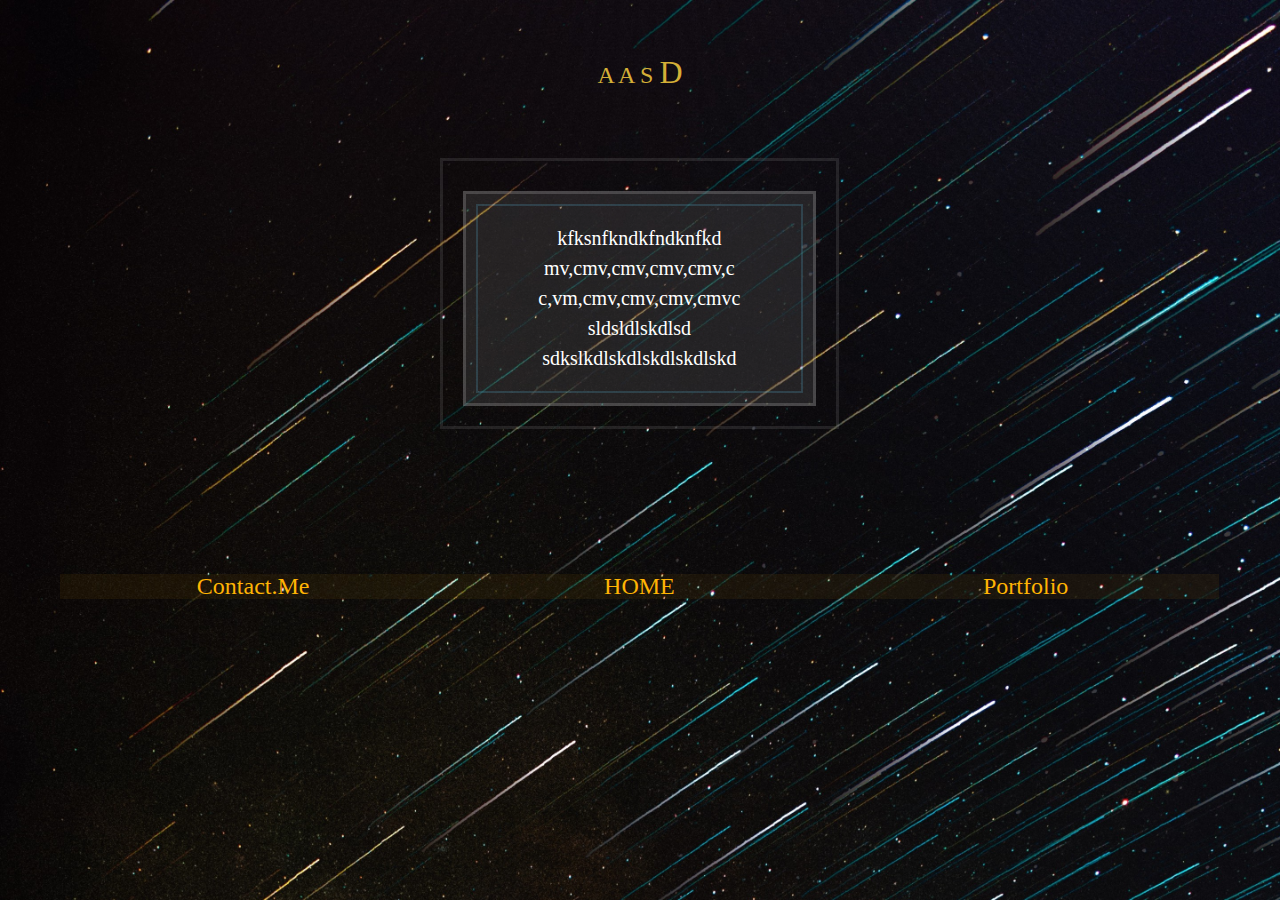
==== pages/aboutme.html @ b0d165e7 "making new pages and gave them style" ====
<!DOCTYPE html>
<html lang="en">

<head>
    <meta charset="UTF-8">
    <meta http-equiv="X-UA-Compatible" content="IE=edge">
    <meta name="viewport" content="width=device-width, initial-scale=1.0">
    <link rel="stylesheet" type="text/css" href="../asest/reset.css" />
    <link rel="stylesheet" type="text/css" href="../asest/aboutme.css" />
    <title>Amir Ashkan's Portfolio</title>
</head>

<body>
    <!-- here is all about navbar -->
    <header>
        <div class="div-navbar-tag">
            A A S
            <span class="span-1">D</span>
        </div>
    </header>
    <!-- here is all about main page -->
    <div class="ash1"></div>
    <div class="ash2"></div>
    <div class="contactme-box">
        <section class="sec-contact">
            <div class="f-1">
                <P>kfksnfkndkfndknfkd</P>
                <span> 
                    <p>mv,cmv,cmv,cmv,cmv,c</p>
                </span>
                <P>c,vm,cmv,cmv,cmv,cmvc</P>
                <span>
                     <p>sldsldlskdlsd</p>
                </span>
                <span>
                     <p>sdkslkdlskdlskdlskdlskd</p> 
                </span>
            </div>
        </section>

    </div>
    <div class="ash3"></div>
    <!-- here is all about footer -->
    <div class="ash1"></div>
    <div class="ash1"></div>
    <br>

    <footer>
        <div class="footer-holder">

            <ul class="ul-footer">
                <li class="li-1-footer"> <a class="page-1" href="contactme.html">Contact.Me</a></li>
                <li class="li-2-footer"> <a class="page-2" href="../index.html">HOME</a></li>
                <li class="li-3-footer"> <a class="page-3" href="portfolio.html">Portfolio</a></li>
            </ul>

        </div>
    </footer>
</body>

</html>
---- asest/aboutme.css ----
* {
    box-sizing: border-box;
}

body {
    font-size: medium;
    font-family: Cambria, Cochin, Georgia, Times, 'Times New Roman', serif;
    line-height: 25px;
    margin: 20px;
    padding: 20px;
    /* background-color: rgb(17, 15, 12); */
    background-image: url("../images/stars.jpg");
    background-repeat: no-repeat;
    background-size: cover;
    position: relative;
}


/* all about navbar */

header {
    margin-bottom: 20px;
    padding: 20px;
    text-align: center;
}


/* page name */

.div-navbar-tag {
    font-size: x-large;
    color: #D4AF37;
}

.span-1 {
    font-size: xx-large;
    color: #D4AF37;
}


/* a place holder */

.ash1 {
    /* background-color: white;
    color: tomato;
    font-size: xx-large; */
    clear: both;
    margin: 20px;
    margin-bottom: 50px;
}


/* all about center of the page */


/* the two box place holder */

.ash2 {
    line-height: 70px;
    text-align: center;
    float: left;
    width: 33.3%;
    padding-top: 200px;
    /* color: #FFB404;
    font-size: 40px;
    border: 12px white solid; */
}

.ash3 {
    line-height: 70px;
    text-align: center;
    font-size: 40px;
    float: left;
    width: 33.3%;
    padding-top: 200px;
    /* color: #FFB404;
    font-size: 40px;
    border: 12px white solid; */
}


/* main box on the page */

.contactme-box {
    line-height: 70px;
    text-align: center;
    font-size: 40px;
    color: #ffffff;
    float: left;
    width: 33.3%;
    padding-top: 10px;
    overflow: auto;
    border: 3px rgba(192, 192, 192, 0.137) solid;
}


/* box inside the main box */

.sec-contact {
    max-width: 100%;
    height: auto;
    line-height: 70px;
    text-align: center;
    font-size: 15px;
    border: 3px rgba(235, 235, 235, 0.185) solid;
    height: auto;
    margin: 20px;
    background-color: rgba(105, 105, 105, 0.253);
    position: relative;
    overflow: auto;
}


/* childest box of the main to hold a tag and prograph */

.f-1 {
    max-width: 100%;
    height: auto;
    line-height: 30px;
    text-align: center;
    font-size: 20px;
    border: 2px rgba(96, 204, 246, 0.185) solid;
    height: 4%;
    margin: 10px;
    padding: 5%;
    position: sticky;
    overflow: hidden;
}


/* all about footer */

.footer-holder {
    padding: 20px;
    clear: both;
    margin-top: 40px;
    text-align: center;
    font-size: x-large;
}


/* getting style to the list in footer */

.li-1-footer {
    float: left;
    width: 33.3%;
    background-color: #ffb40410;
}

.li-2-footer {
    float: left;
    width: 33.3%;
    background-color: #ffb40410;
}

.li-3-footer {
    float: left;
    width: 33.3%;
    background-color: #ffb40410;
}


/* getting style to the a ta in list in footer */

.page-1 {
    color: #FFB404;
}

.page-2 {
    color: #FFB404;
}

.page-3 {
    color: #FFB404;
}

#a-tag-email {
    color: turquoise;
}

a,
a:hover,
a:focus,
a:active {
    text-decoration: none;
    color: white;
}

.alinka {
    color: #ffb3009a;
}
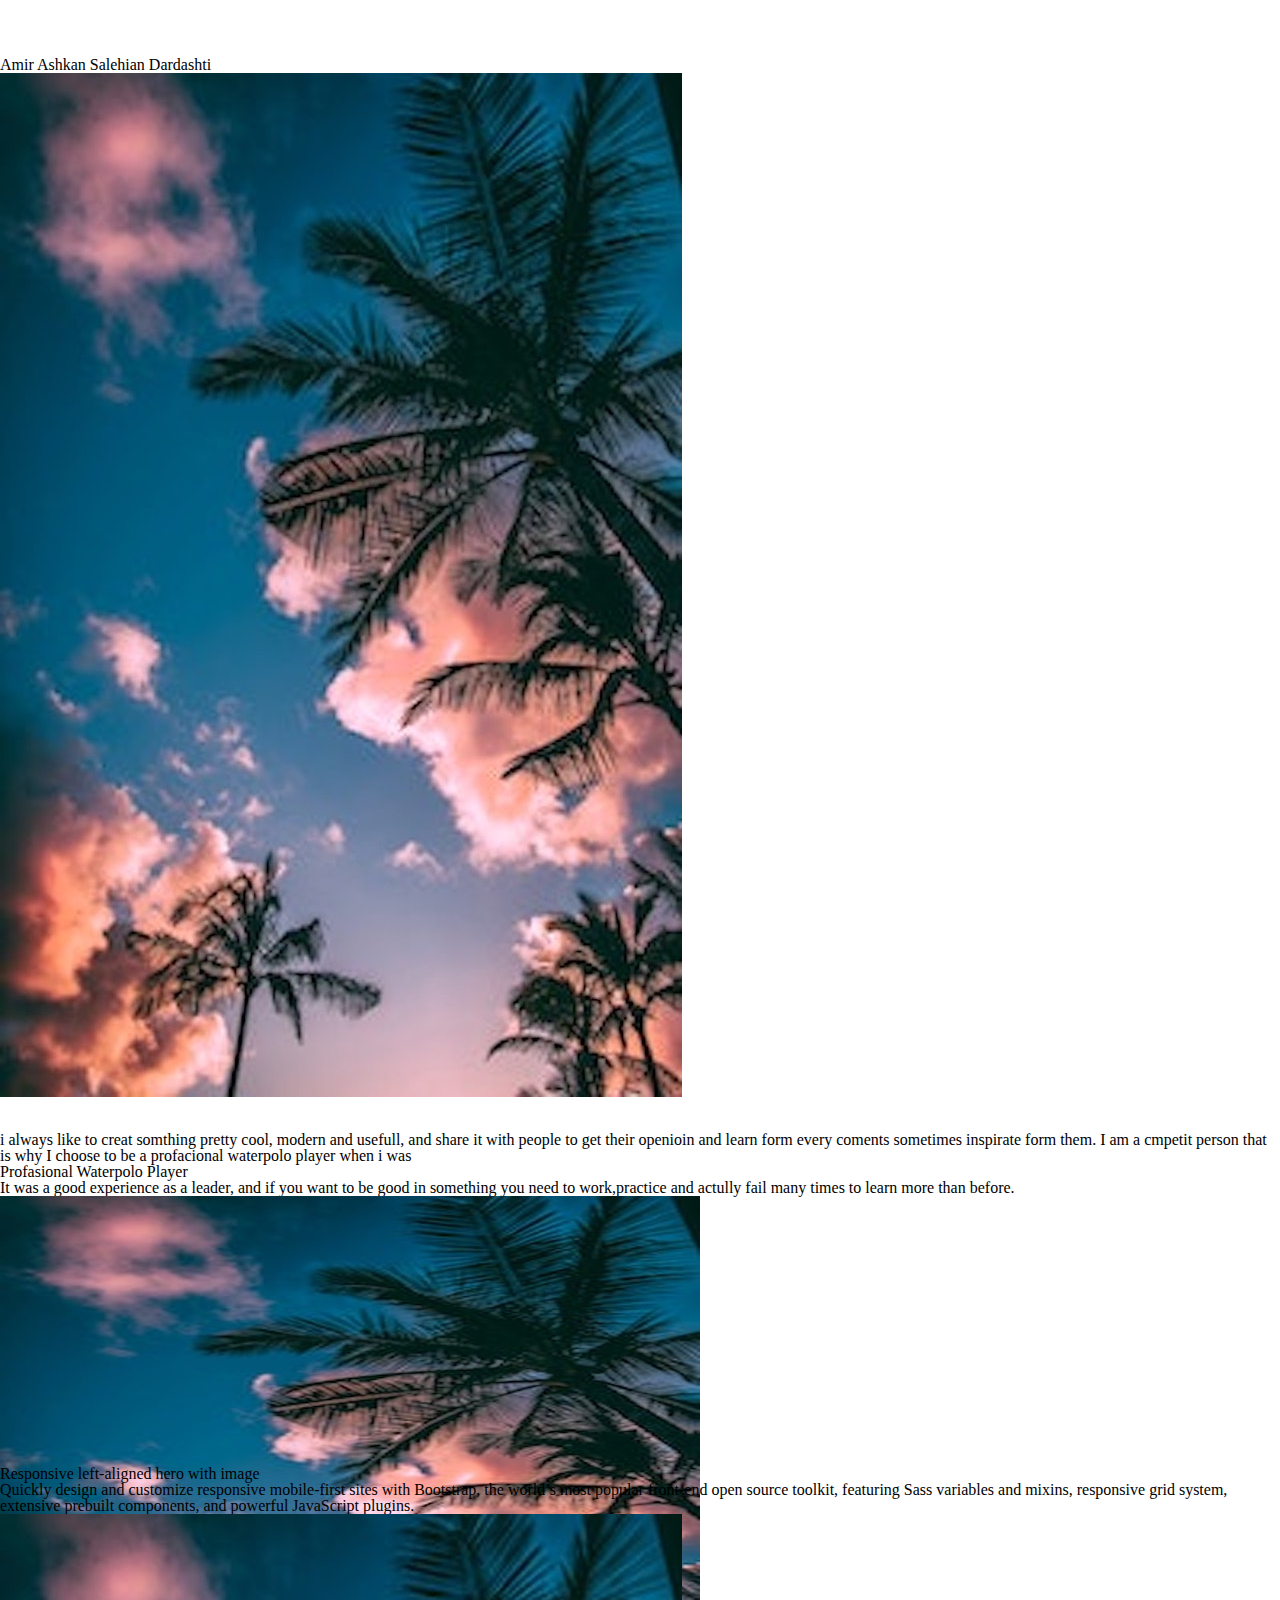
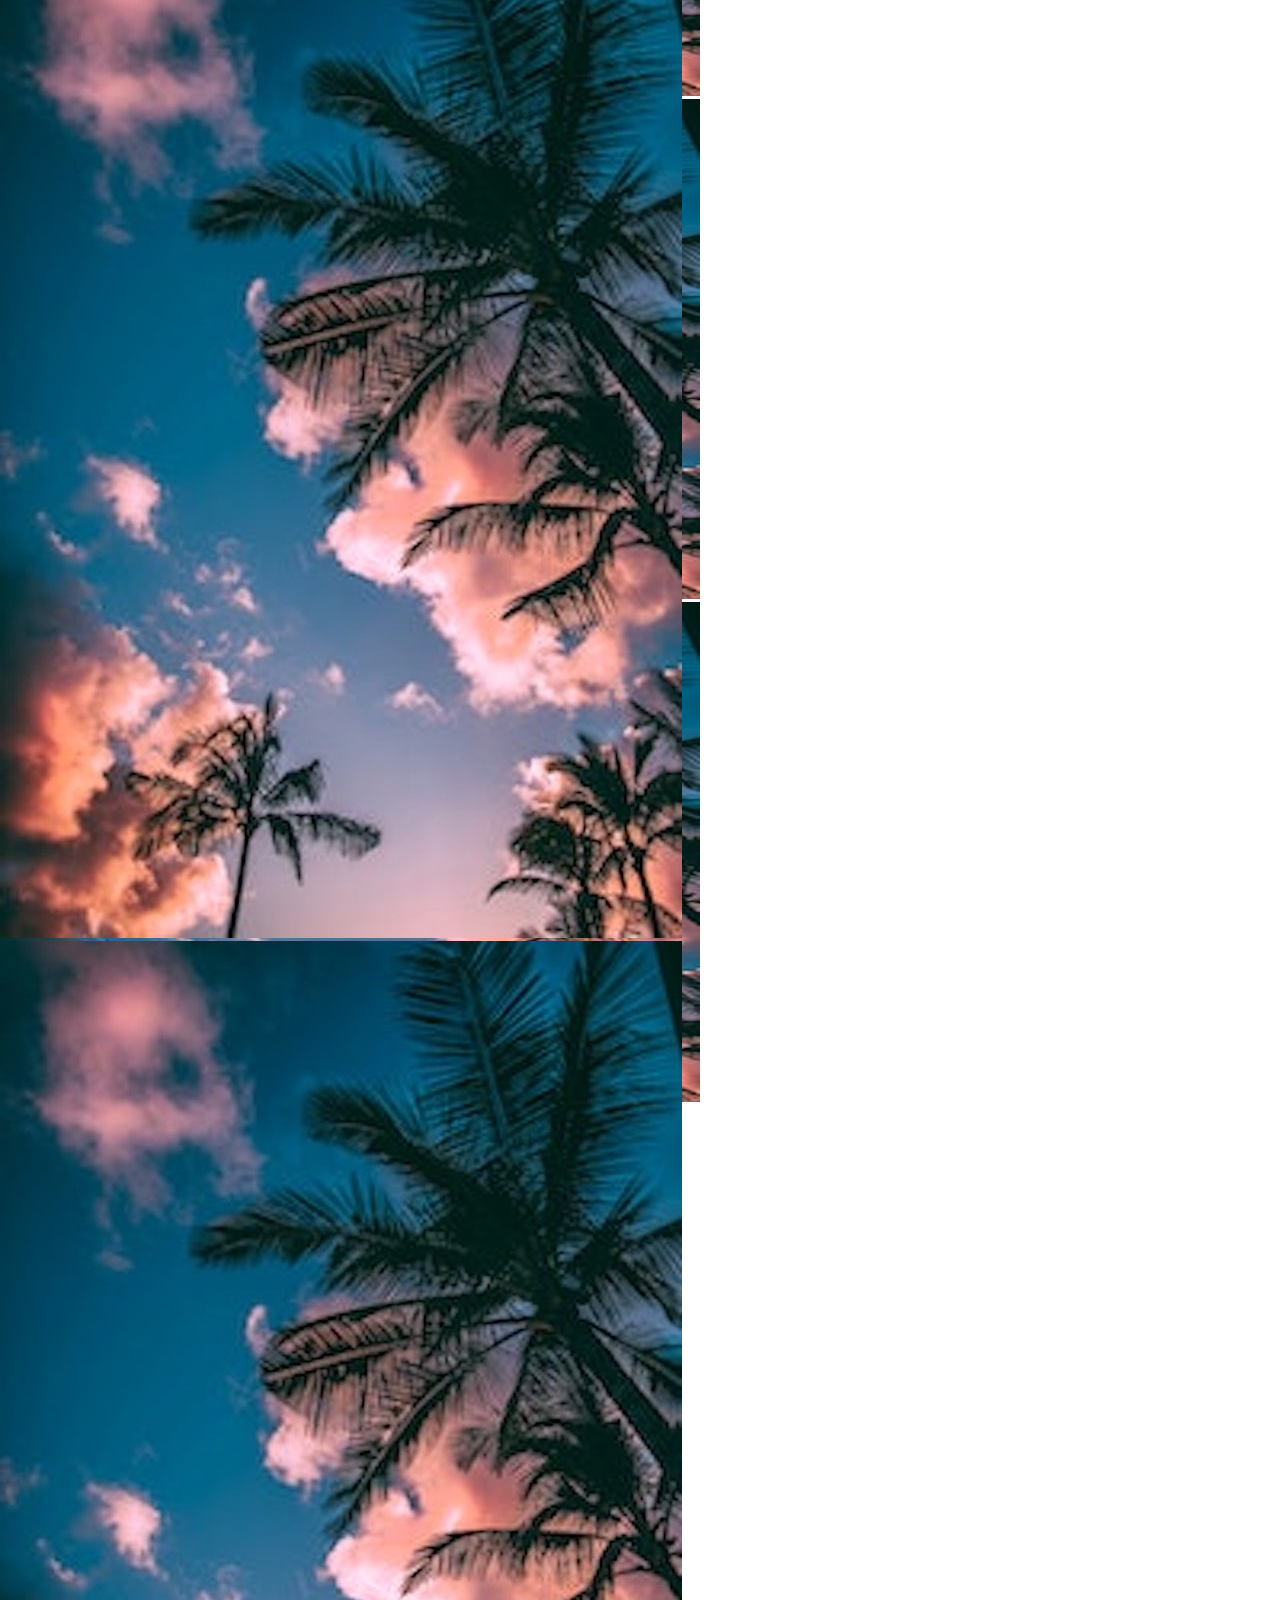
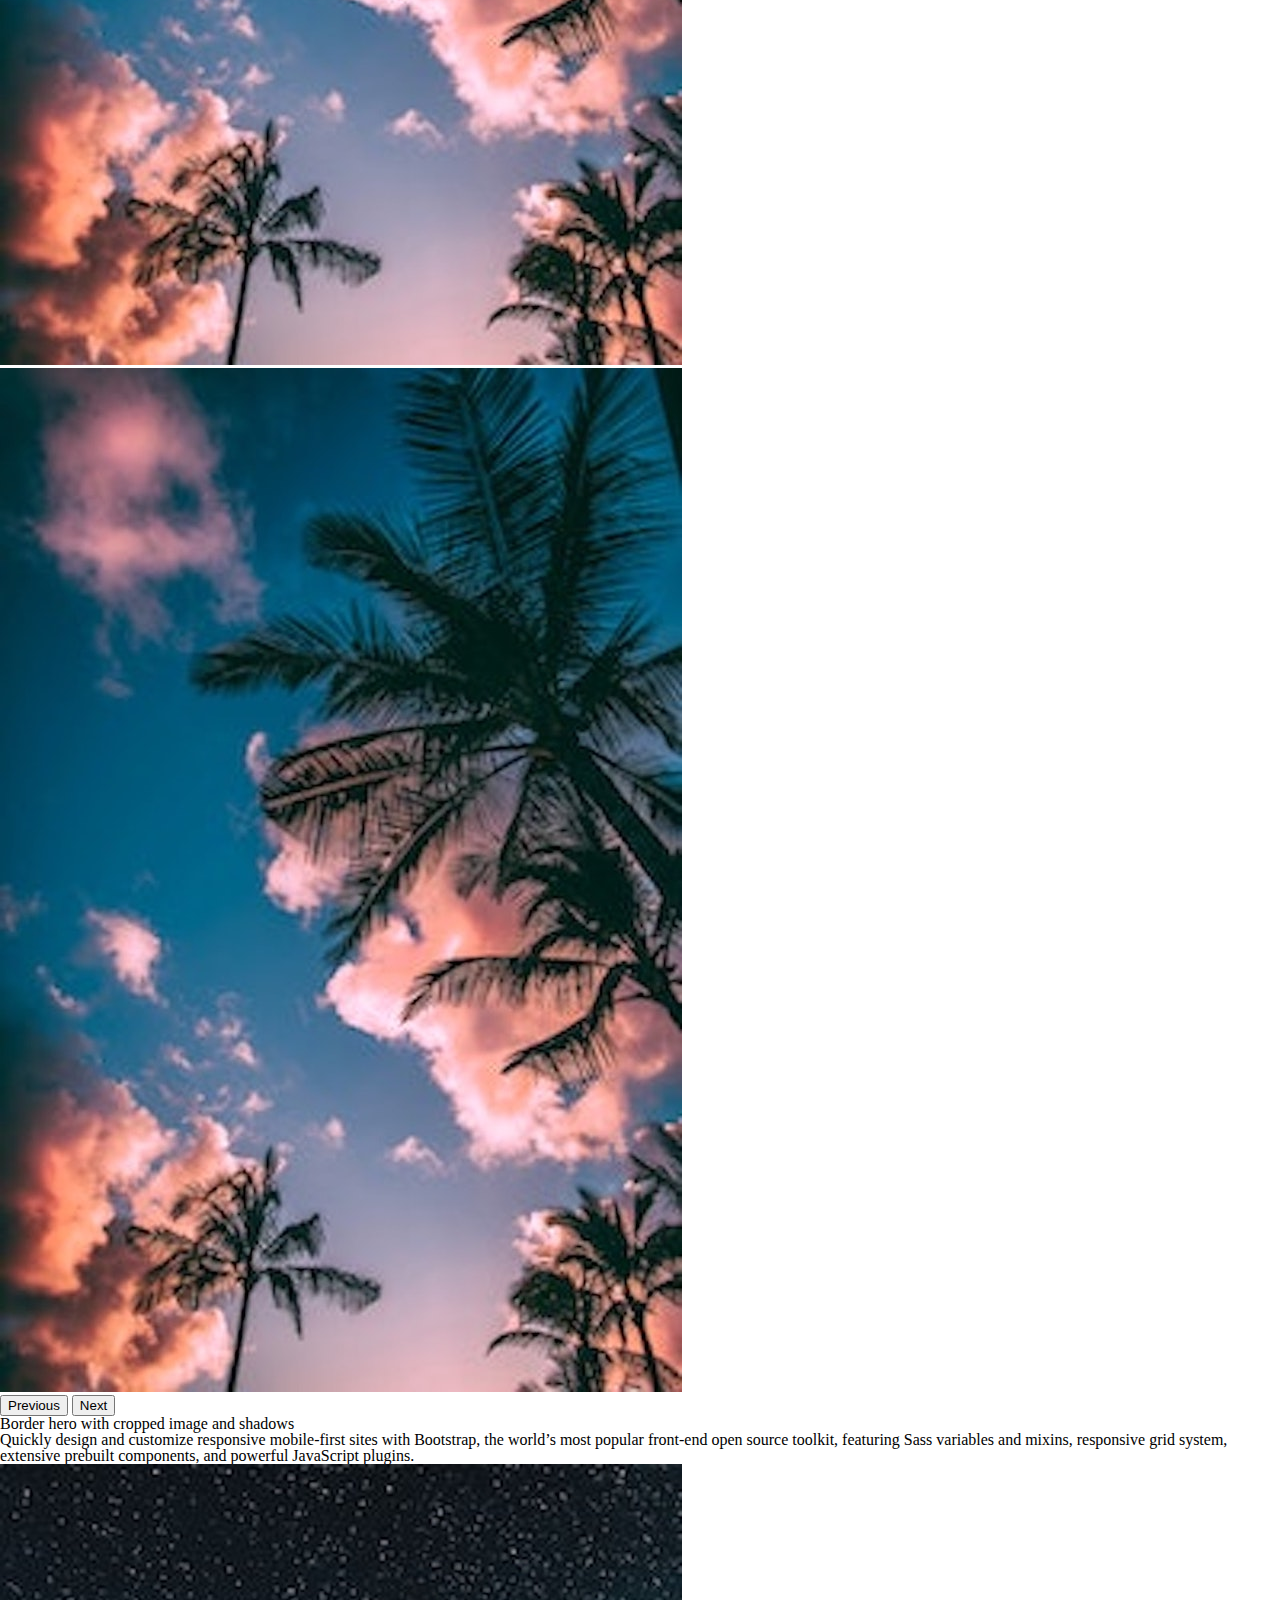
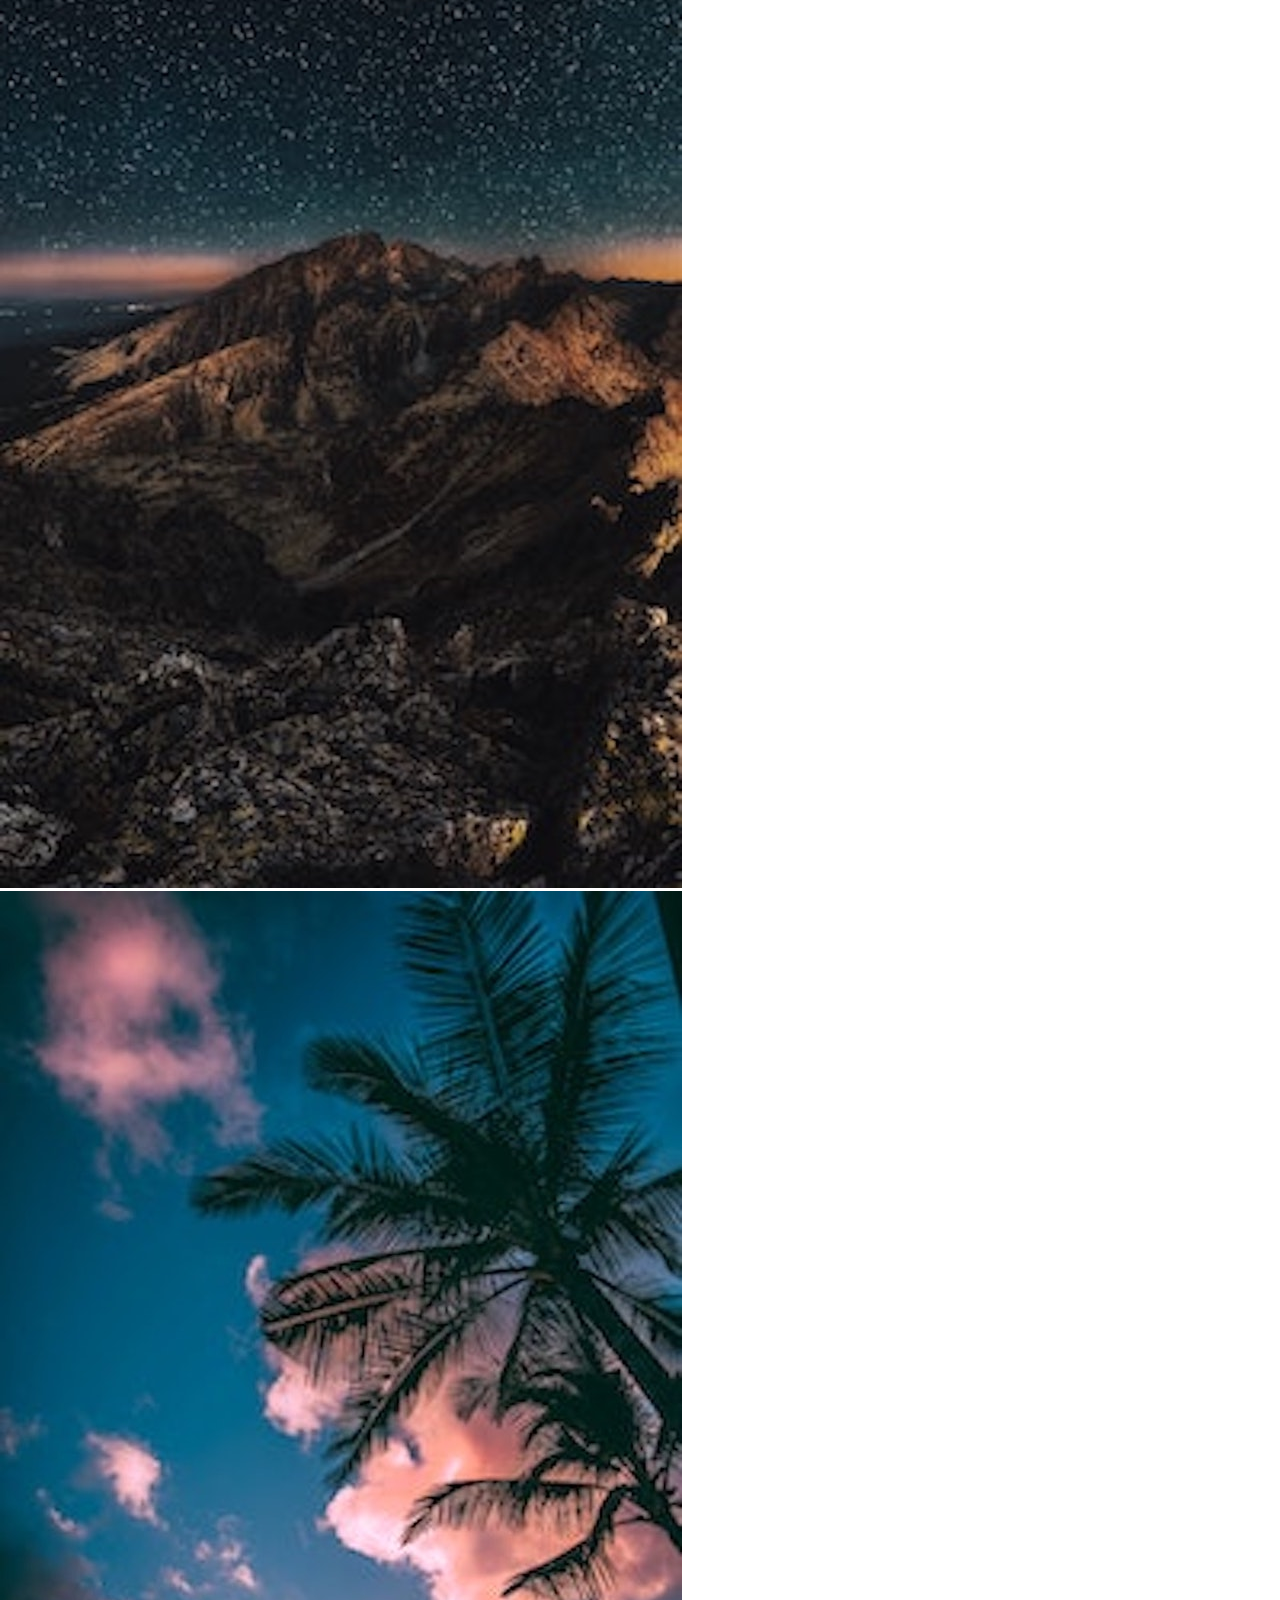
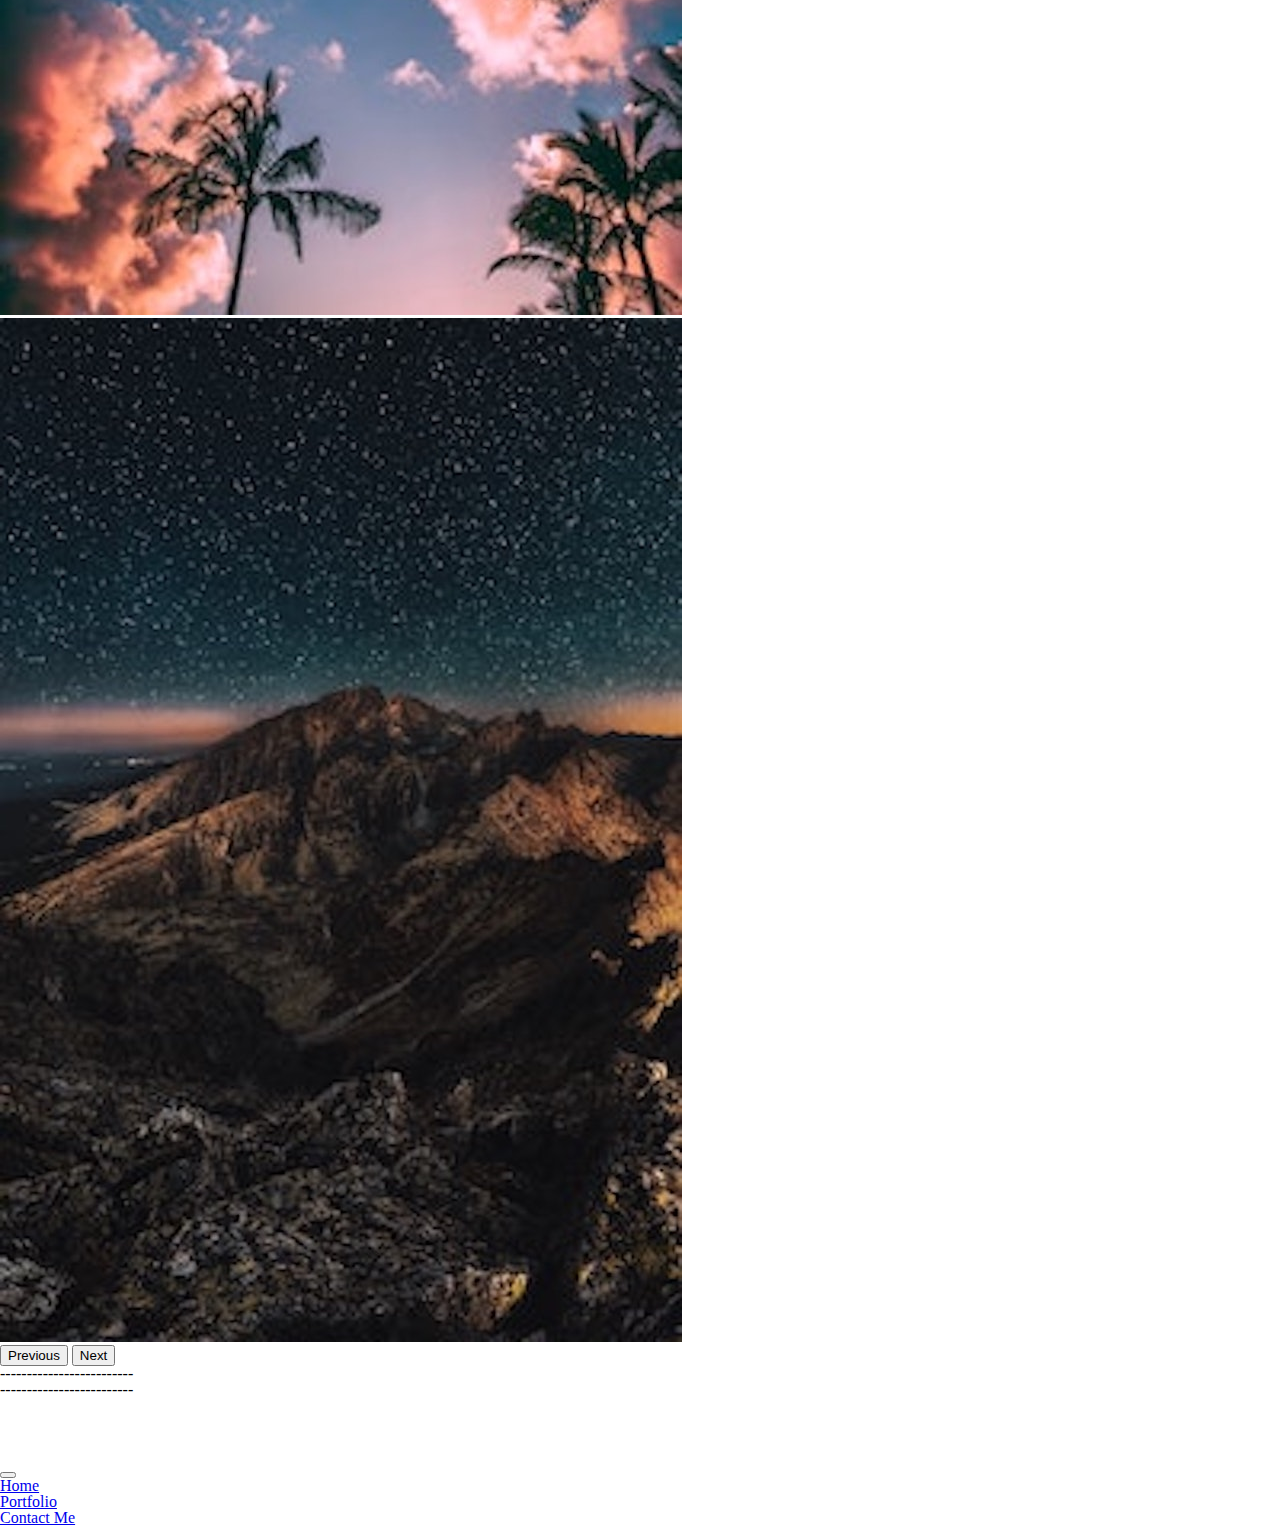
==== commit 061d57ca: "change and fix the style with bootstrap" ====
--- a/pages/aboutme.html
+++ b/pages/aboutme.html
@@ -5,57 +5,194 @@
     <meta charset="UTF-8">
     <meta http-equiv="X-UA-Compatible" content="IE=edge">
     <meta name="viewport" content="width=device-width, initial-scale=1.0">
+    <title>Amir Ashkan's Portfolio</title>
+    <!-- css style -->
+
+
+    <!-- bootstrap -->
     <link rel="stylesheet" type="text/css" href="../asest/reset.css" />
-    <link rel="stylesheet" type="text/css" href="../asest/aboutme.css" />
-    <title>Amir Ashkan's Portfolio</title>
+    <link href="https://cdn.jsdelivr.net/npm/bootstrap@5.1.3/dist/css/bootstrap.min.css" rel="stylesheet" integrity="sha384-1BmE4kWBq78iYhFldvKuhfTAU6auU8tT94WrHftjDbrCEXSU1oBoqyl2QvZ6jIW3" crossorigin="anonymous">
+    <link rel="stylesheet" href="../asest/portfolio.css" />
 </head>
 
 <body>
-    <!-- here is all about navbar -->
-    <header>
-        <div class="div-navbar-tag">
-            A A S
-            <span class="span-1">D</span>
-        </div>
-    </header>
-    <!-- here is all about main page -->
-    <div class="ash1"></div>
-    <div class="ash2"></div>
-    <div class="contactme-box">
-        <section class="sec-contact">
-            <div class="f-1">
-                <P>kfksnfkndkfndknfkd</P>
-                <span> 
-                    <p>mv,cmv,cmv,cmv,cmv,c</p>
-                </span>
-                <P>c,vm,cmv,cmv,cmv,cmvc</P>
-                <span>
-                     <p>sldsldlskdlsd</p>
-                </span>
-                <span>
-                     <p>sdkslkdlskdlskdlskdlskd</p> 
-                </span>
-            </div>
-        </section>
-
-    </div>
-    <div class="ash3"></div>
-    <!-- here is all about footer -->
-    <div class="ash1"></div>
-    <div class="ash1"></div>
-    <br>
-
-    <footer>
-        <div class="footer-holder">
-
-            <ul class="ul-footer">
-                <li class="li-1-footer"> <a class="page-1" href="contactme.html">Contact.Me</a></li>
-                <li class="li-2-footer"> <a class="page-2" href="../index.html">HOME</a></li>
-                <li class="li-3-footer"> <a class="page-3" href="portfolio.html">Portfolio</a></li>
-            </ul>
+    <nav class="navbar navbar-light bg-light1">
+        <div class="container-fluid1">
+            <p class="aasd">AAS<span class="aasd1"> D</span></p>
 
         </div>
-    </footer>
+
+    </nav>
+    <main>
+        <div class="px-4 py-5 my-5 text-center color-1">
+            <h1 class="display-5 fw-bold size-ing">Amir Ashkan Salehian Dardashti</h1>
+            <div class="col-lg-6 mx-auto">
+                <img src="../image/pexels-roberto-nickson-2486168.jpg" class="img-thumbnail" alt="...">
+                <p class="lead mb-4"><br>
+                    <br> i always like to creat somthing pretty cool, modern and usefull, and share it with people to get their openioin and learn form every coments sometimes inspirate form them. I am a cmpetit person that is why I choose to be a profacional
+                    waterpolo player when i was
+                </p>
+
+            </div>
+        </div>
+
+        <div class="b-example-divider "></div>
+
+        <div class="px-4 pt-5 my-5 text-center border-bottom color-1">
+            <h1 class="display-4 fw-bold">Profasional Waterpolo Player</h1>
+            <div class="col-lg-6 mx-auto">
+                <p class="lead mb-4">It was a good experience as a leader, and if you want to be good in something you need to work,practice and actully fail many times to learn more than before. </p>
+            </div>
+            <div class="overflow-hidden " style="max-height: 30vh;">
+                <div class="container ">
+                    <div id="carouselExampleControls" class="carousel slide" data-bs-ride="carousel">
+                        <div class="carousel-inner">
+                            <div class="carousel-item active">
+                                <div class="container px-5">
+                                    <img src="../image/pexels-roberto-nickson-2486168.jpg" class="img-fluid border rounded-3 shadow-lg mb-4" alt="Example image" width="700" height="500" loading="lazy">
+                                </div>
+                            </div>
+                            <div class="carousel-item">
+                                <div class="container px-5">
+                                    <img src="../image/pexels-roberto-nickson-2486168.jpg" class="img-fluid border rounded-3 shadow-lg mb-4" alt="Example image" width="700" height="500" loading="lazy">
+                                </div>
+                            </div>
+                            <div class="carousel-item">
+                                <div class="container px-5">
+                                    <img src="../image/pexels-roberto-nickson-2486168.jpg" class="img-fluid border rounded-3 shadow-lg mb-4" alt="Example image" width="700" height="500" loading="lazy">
+                                </div>
+                            </div>
+                        </div>
+                        <button class="carousel-control-prev" type="button" data-bs-target="#carouselExampleControls" data-bs-slide="prev">
+                          <span class="carousel-control-prev-icon" aria-hidden="true"></span>
+                          <span class="visually-hidden">Previous</span>
+                        </button>
+                        <button class="carousel-control-next" type="button" data-bs-target="#carouselExampleControls" data-bs-slide="next">
+                          <span class="carousel-control-next-icon" aria-hidden="true"></span>
+                          <span class="visually-hidden">Next</span>
+                        </button>
+                    </div>
+                </div>
+            </div>
+
+        </div>
+
+        </div>
+
+        <div class="b-example-divider "></div>
+
+        <div class="container col-xxl-8 px-4 py-5 color-1">
+            <div class="row flex-lg-row-reverse align-items-center g-5 py-5">
+                <div class="col-lg-6">
+                    <h1 class="display-5 fw-bold lh-1 mb-3">Responsive left-aligned hero with image</h1>
+                    <p class="lead">Quickly design and customize responsive mobile-first sites with Bootstrap, the world’s most popular front-end open source toolkit, featuring Sass variables and mixins, responsive grid system, extensive prebuilt components, and powerful
+                        JavaScript plugins.</p>
+                </div>
+                <div class="col-10 col-sm-8 col-lg-6">
+
+                    <div id="carouselExampleControls" class="carousel slide" data-bs-ride="carousel">
+                        <div class="carousel-inner">
+                            <div class="carousel-item active">
+                                <img src="../image/pexels-roberto-nickson-2486168.jpg" class="d-block w-100" alt="...">
+                            </div>
+                            <div class="carousel-item">
+                                <img src="../image/pexels-roberto-nickson-2486168.jpg" class="d-block w-100" alt="...">
+                            </div>
+                            <div class="carousel-item">
+                                <img src="../image/pexels-roberto-nickson-2486168.jpg" class="d-block w-100" alt="...">
+                            </div>
+                        </div>
+                        <button class="carousel-control-prev" type="button" data-bs-target="#carouselExampleControls" data-bs-slide="prev">
+                          <span class="carousel-control-prev-icon" aria-hidden="true"></span>
+                          <span class="visually-hidden">Previous</span>
+                        </button>
+                        <button class="carousel-control-next" type="button" data-bs-target="#carouselExampleControls" data-bs-slide="next">
+                          <span class="carousel-control-next-icon" aria-hidden="true"></span>
+                          <span class="visually-hidden">Next</span>
+                        </button>
+                    </div>
+                </div>
+
+            </div>
+        </div>
+
+        <div class="b-example-divider "></div>
+
+        <div class="container my-5 color-1">
+            <div class="row p-4 pb-0 pe-lg-0 pt-lg-5 align-items-center rounded-3 border shadow-lg">
+                <div class="col-lg-7 p-3 p-lg-5 pt-lg-3">
+                    <h1 class="display-4 fw-bold lh-1">Border hero with cropped image and shadows</h1>
+                    <p class="lead">Quickly design and customize responsive mobile-first sites with Bootstrap, the world’s most popular front-end open source toolkit, featuring Sass variables and mixins, responsive grid system, extensive prebuilt components, and powerful
+                        JavaScript plugins.</p>
+                </div>
+                <div class="col-lg-4 offset-lg-1 p-0 overflow-hidden shadow-lg">
+                    <div id="carouselExampleControls" class="carousel slide" data-bs-ride="carousel">
+                        <div class="carousel-inner">
+                            <div class="carousel-item active">
+                                <img src="../image/pexels-eberhard-grossgasteiger-1624496.jpg" class="d-block w-100" alt="">
+                            </div>
+                            <div class="carousel-item">
+                                <img src="../image/pexels-roberto-nickson-2486168.jpg" class="d-block w-100" alt="">
+                            </div>
+                            <div class="carousel-item">
+                                <img src="../image/pexels-eberhard-grossgasteiger-1624496.jpg" class="d-block w-100" alt="...">
+                            </div>
+                        </div>
+                        <button class="carousel-control-prev" type="button" data-bs-target="#carouselExampleControls" data-bs-slide="prev">
+                          <span class="carousel-control-prev-icon" aria-hidden="true"></span>
+                          <span class="visually-hidden">Previous</span>
+                        </button>
+                        <button class="carousel-control-next" type="button" data-bs-target="#carouselExampleControls" data-bs-slide="next">
+                          <span class="carousel-control-next-icon" aria-hidden="true"></span>
+                          <span class="visually-hidden">Next</span>
+                        </button>
+                    </div>
+                </div>
+            </div>
+        </div>
+
+        <div class="b-example-divider "></div>
+
+        <div class="bg-dark text-secondary px-4 py-5 text-center ">
+            <div class="py-5">
+                <h1 class="display-5 fw-bold text-white">-------------------------</h1>
+                <div class="col-lg-6 mx-auto">
+                    <p class="fs-5 mb-4">-------------------------</p>
+                </div>
+            </div>
+        </div>
+    </main>
+    </div>
+    <br><br><br><br>
+    <nav class="navbar fixed-bottom navbar-expand-sm navbar-dark bg-dark">
+        <div class="container-fluid">
+            <button class="navbar-toggler" type="button" data-bs-toggle="collapse" data-bs-target="#navbarCollapse" aria-controls="navbarCollapse" aria-expanded="false" aria-label="Toggle navigation">
+                <span class="navbar-toggler-icon"></span>
+              </button>
+            <div class="collapse navbar-collapse" id="navbarCollapse">
+                <ul class="navbar-nav">
+                    <li class="nav-item">
+                        <a class="nav-link active" aria-current="page" href="../index.html">Home</a>
+                    </li>
+                    <li class="nav-item">
+                        <a class="nav-link" href="portfolio.html">Portfolio</a>
+                    </li>
+                    <li class="nav-item">
+                        <a class="nav-link " href="contactme.html">Contact Me</a>
+                    </li>
+                </ul>
+            </div>
+        </div>
+    </nav>
+
+
+    <script src="/docs/5.1/dist/js/bootstrap.bundle.min.js" integrity="sha384-ka7Sk0Gln4gmtz2MlQnikT1wXgYsOg+OMhuP+IlRH9sENBO0LRn5q+8nbTov4+1p" crossorigin="anonymous"></script>
+
+
+
+
+    <script src="https://cdn.jsdelivr.net/npm/@popperjs/core@2.10.2/dist/umd/popper.min.js" integrity="sha384-7+zCNj/IqJ95wo16oMtfsKbZ9ccEh31eOz1HGyDuCQ6wgnyJNSYdrPa03rtR1zdB" crossorigin="anonymous"></script>
+    <script src="https://cdn.jsdelivr.net/npm/bootstrap@5.1.3/dist/js/bootstrap.min.js" integrity="sha384-QJHtvGhmr9XOIpI6YVutG+2QOK9T+ZnN4kzFN1RtK3zEFEIsxhlmWl5/YESvpZ13" crossorigin="anonymous"></script>
 </body>
 
 </html>--- a/asest/portfolio.css
+++ b/asest/portfolio.css
@@ -0,0 +1,49 @@
+body {
+    font-family: 'Times New Roman', Times, serif;
+    --bs-bg-opacity: 1;
+    background-color: rgba(var(--bs-dark-rgb), var(--bs-bg-opacity));
+}
+
+.container-fluid1 {
+    text-align: center;
+    width: 100%;
+    padding-right: var(--bs-gutter-x, .75rem);
+    padding-left: var(--bs-gutter-x, .75rem);
+    margin-right: auto;
+    margin-left: auto;
+    /* display: flex; */
+    flex-wrap: inherit;
+    align-items: center;
+    justify-content: space-between;
+    --bs-bg-opacity: 1;
+    background-color: rgba(var(--bs-dark-rgb), var(--bs-bg-opacity));
+}
+
+.bg-light1 {
+    --bs-bg-opacity: 1;
+    background-color: rgba(var(--bs-dark-rgb), var(--bs-bg-opacity));
+}
+
+.aasd {
+    font-size: 50px;
+    color: white;
+}
+
+.aasd1 {
+    font-size: 57px;
+}
+
+.personal-div-1 {
+    background-color: rgb(173, 173, 173);
+    /* margin-top: 20px; */
+    /* margin: 40px; */
+}
+
+.span-title-box {
+    font-size: xx-large;
+}
+
+.a-color {
+    background-color: rgb(173, 173, 173);
+    border: white;
+}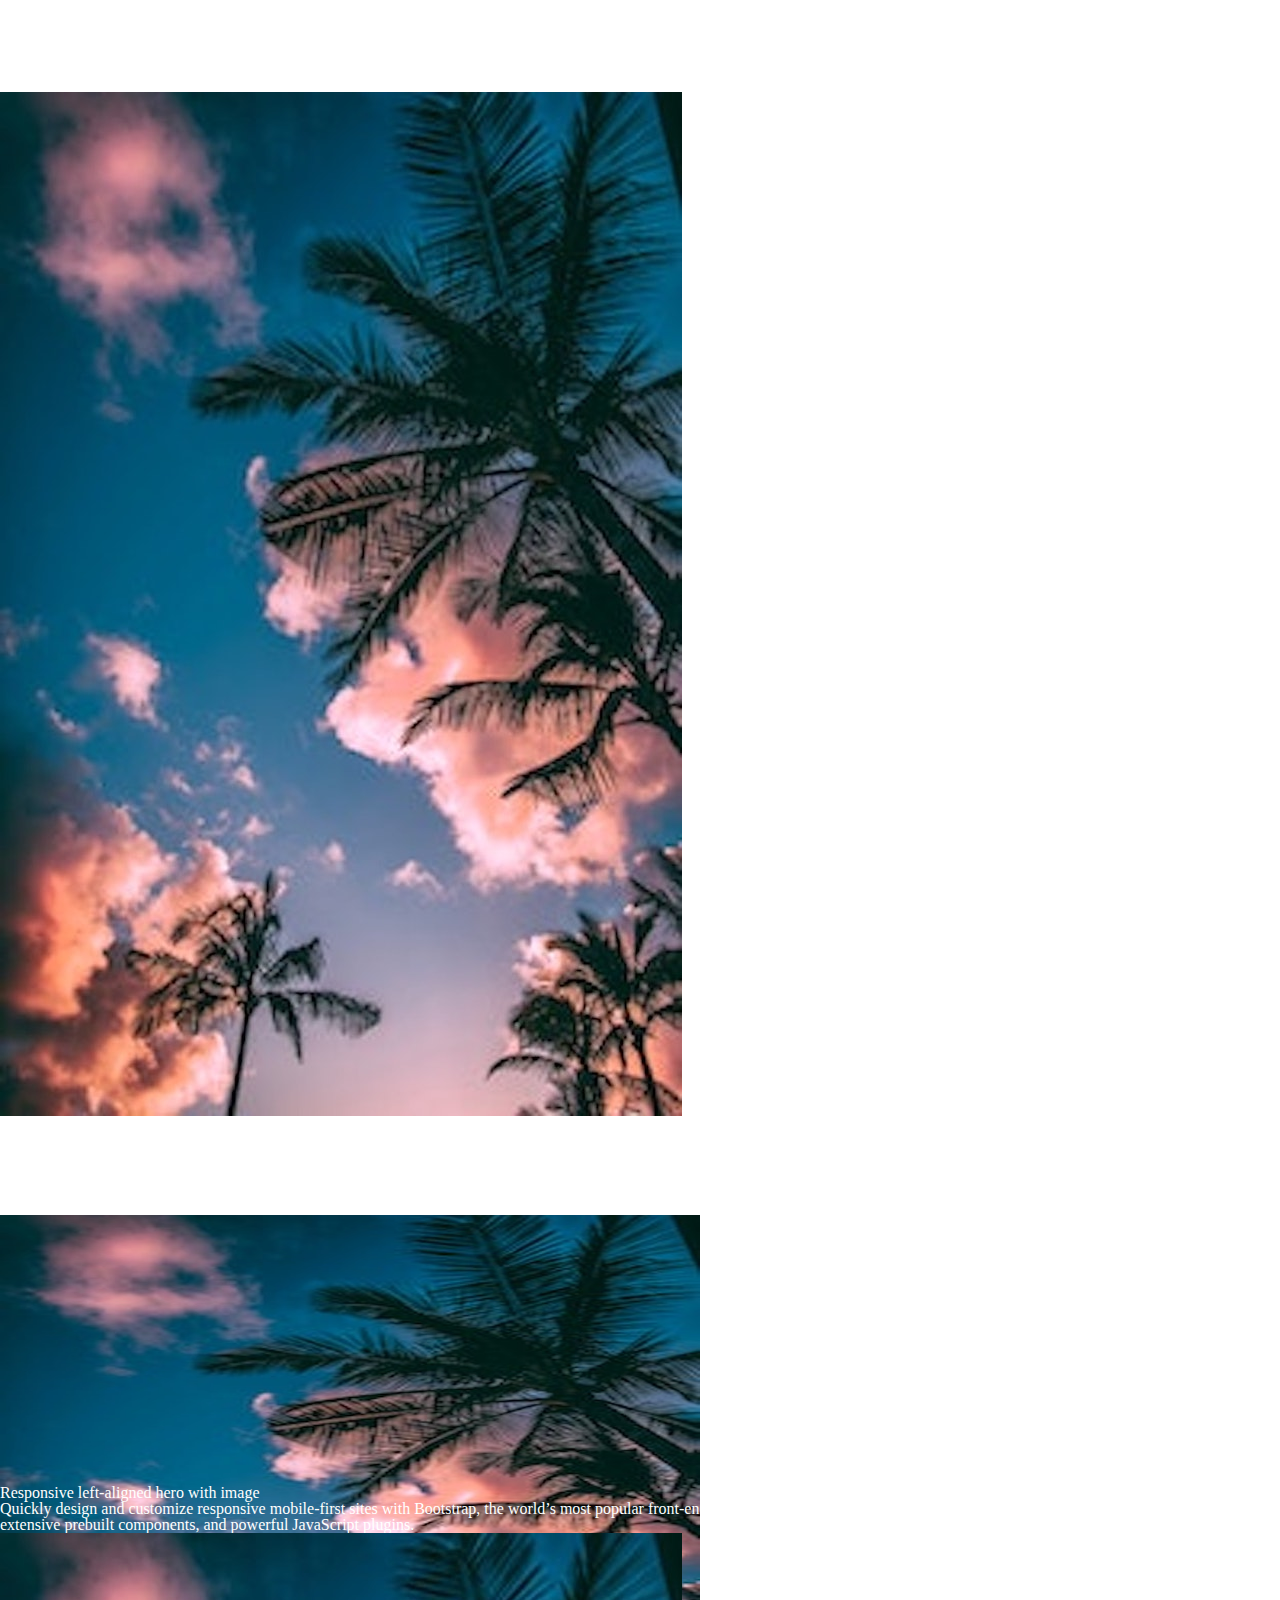
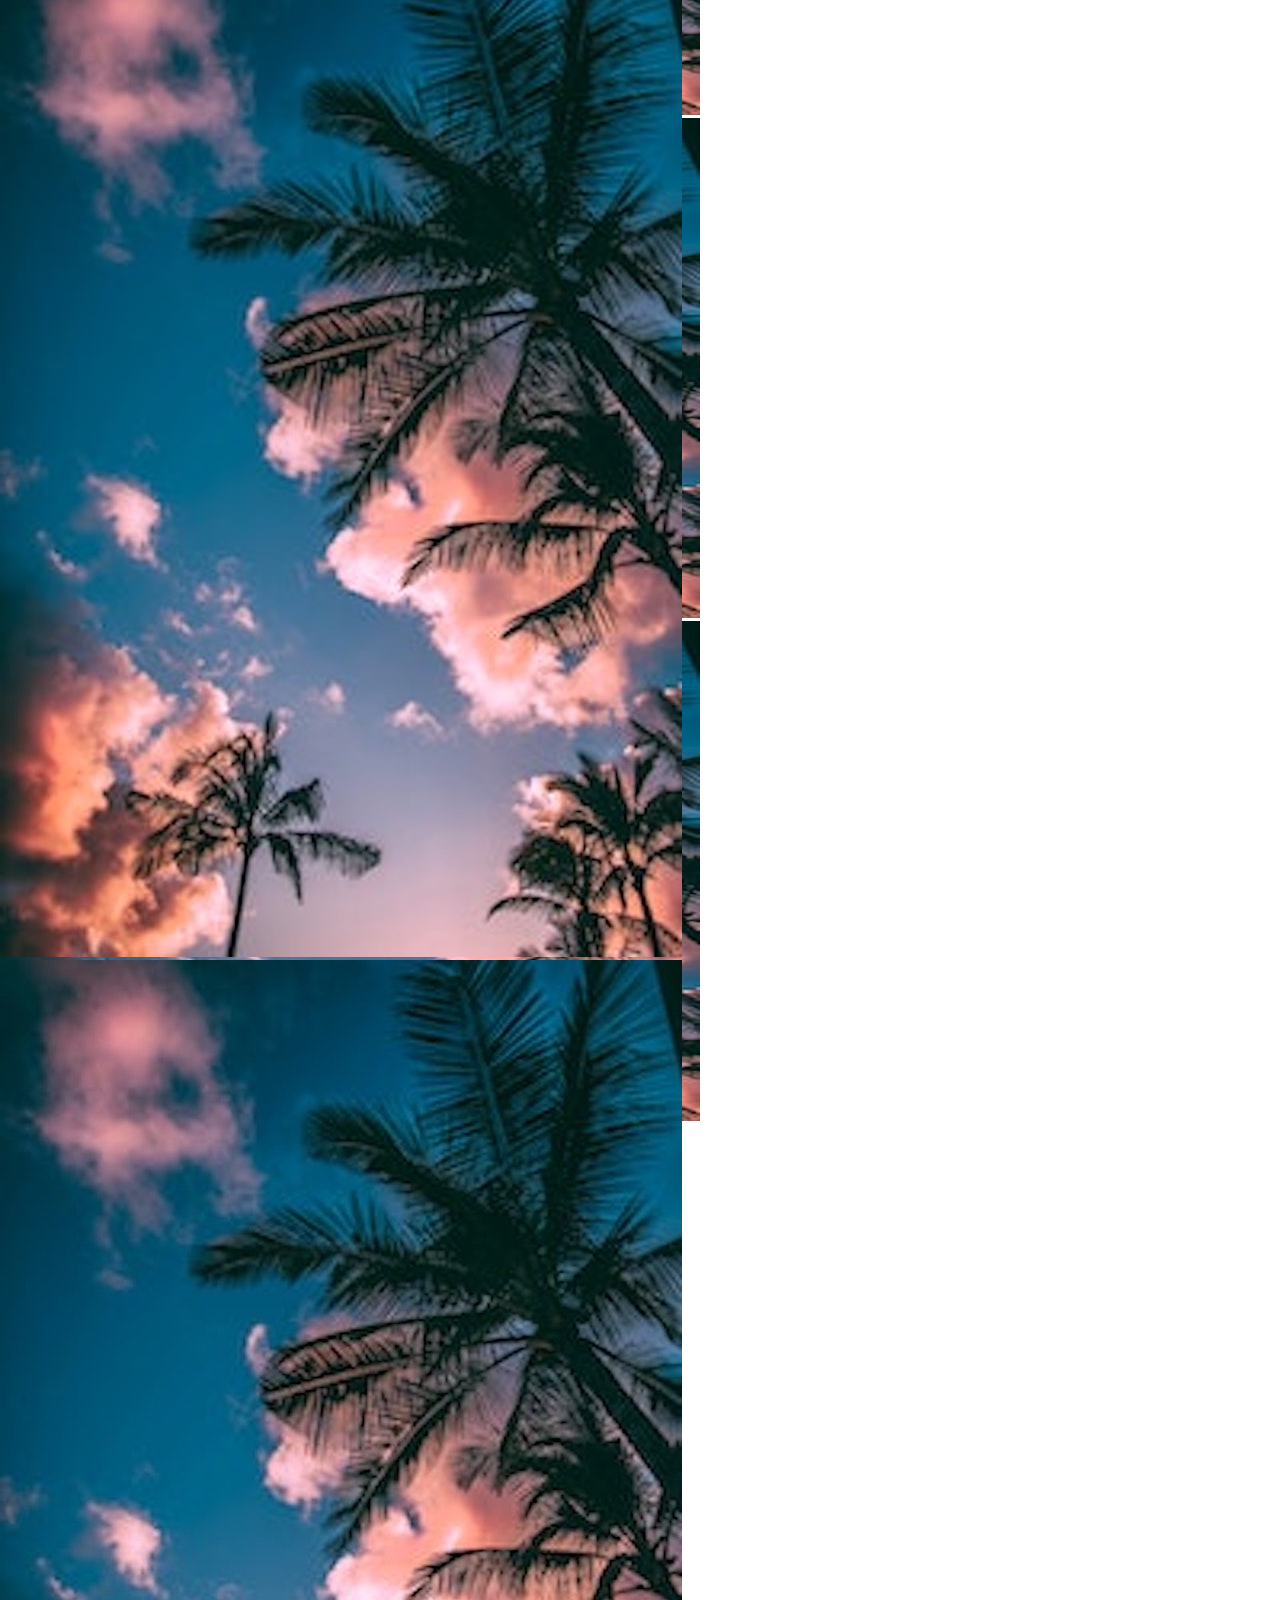
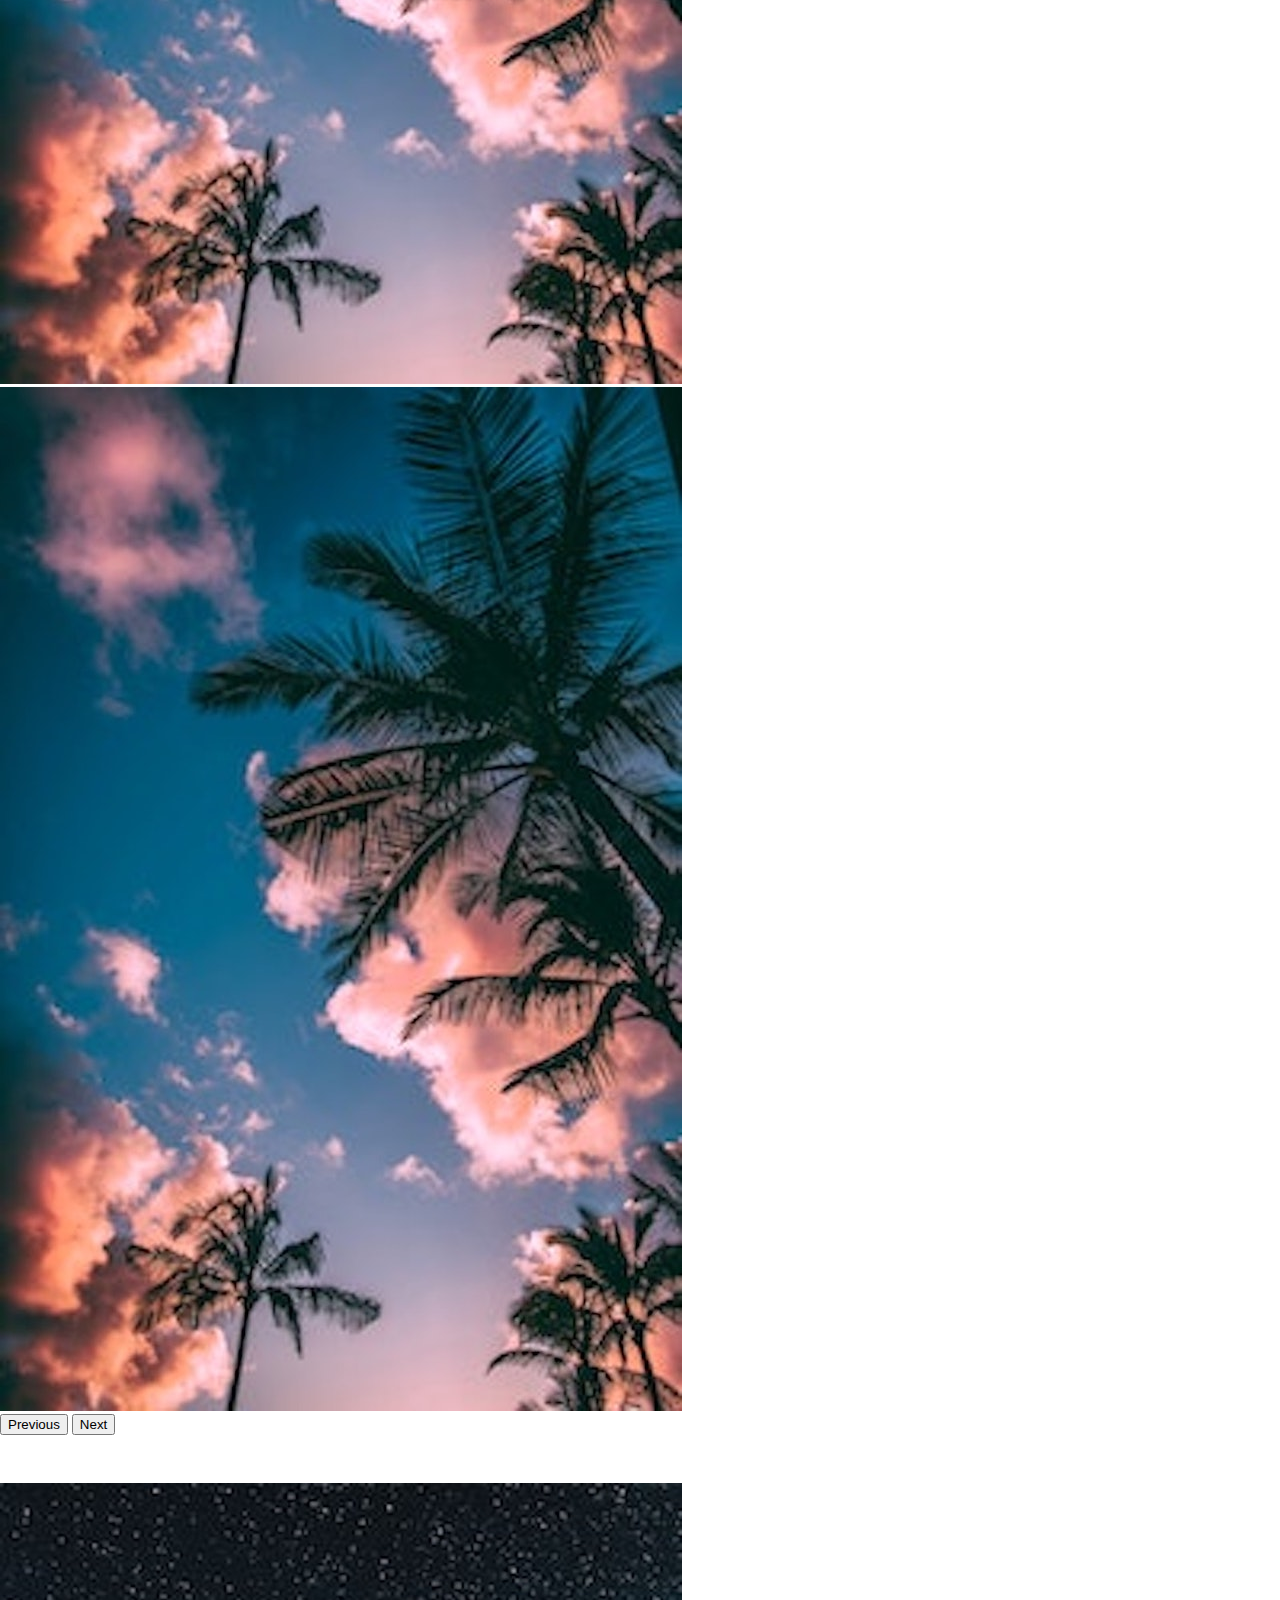
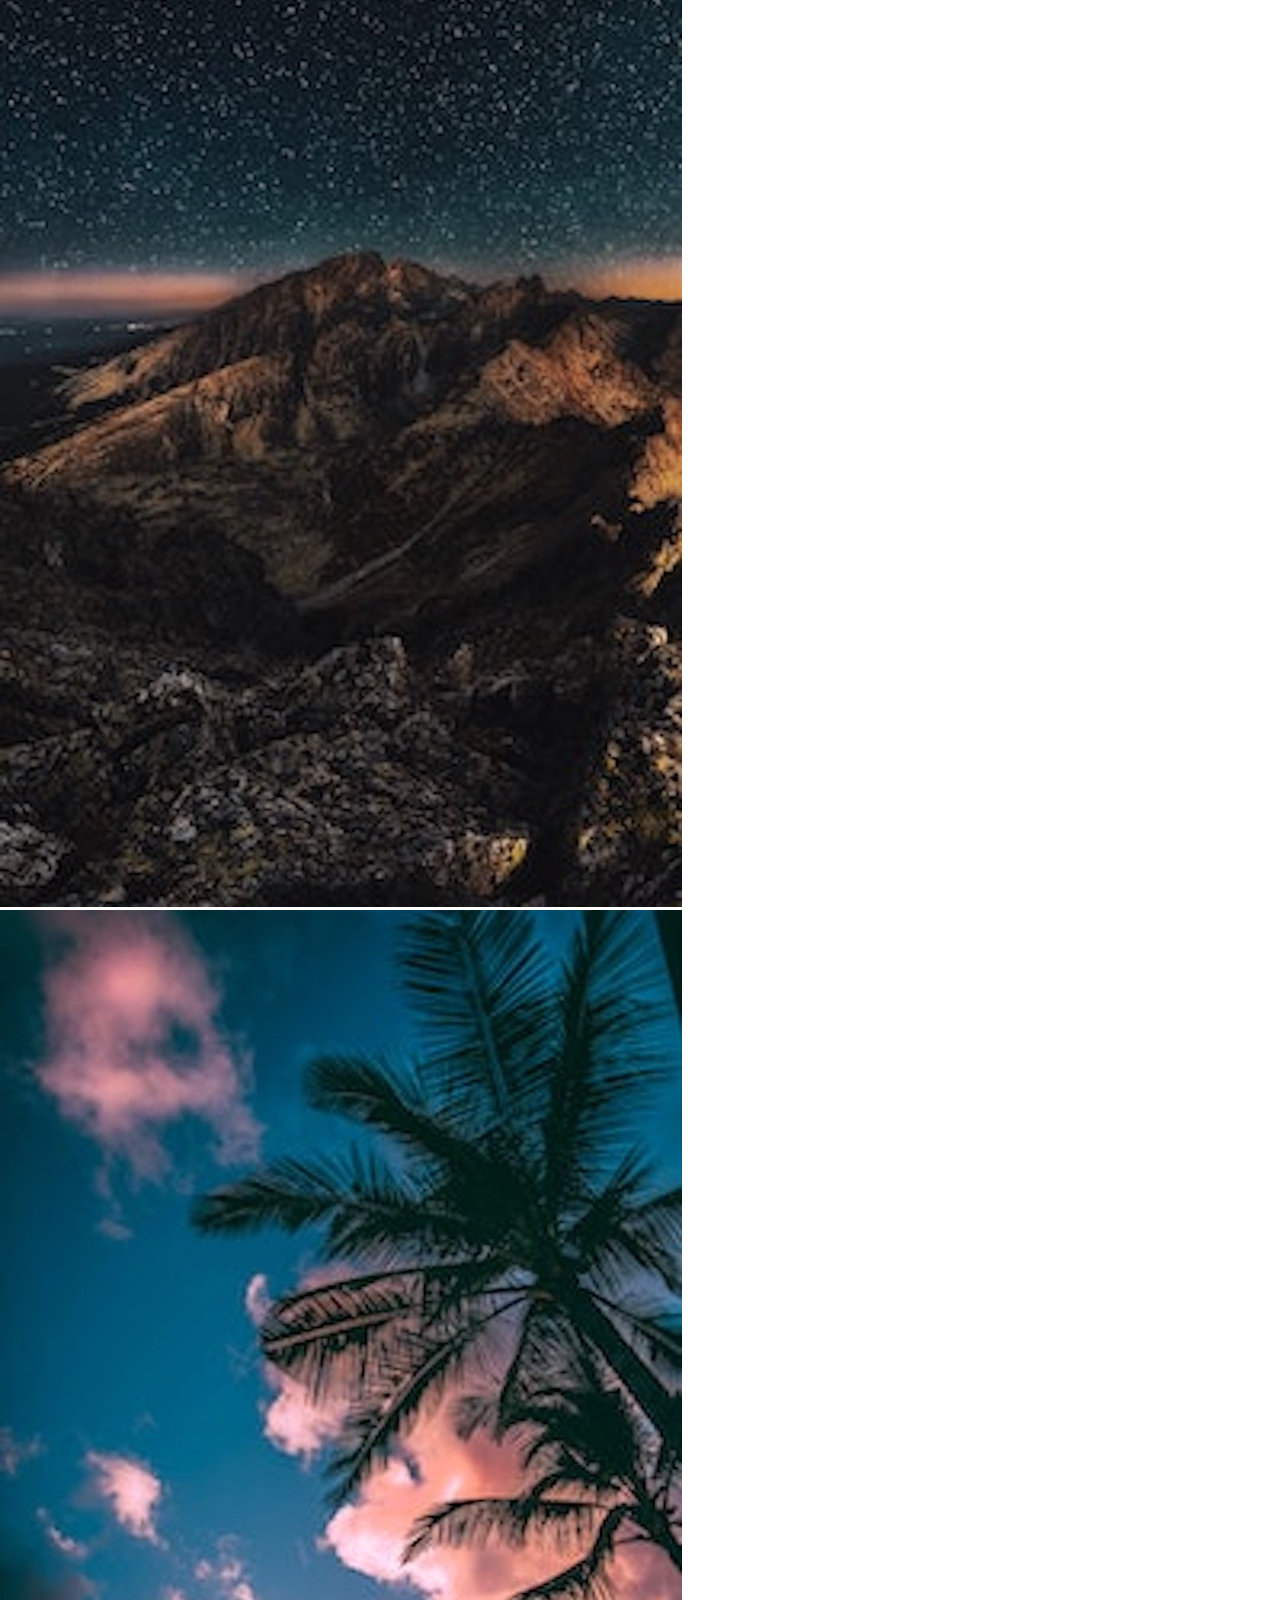
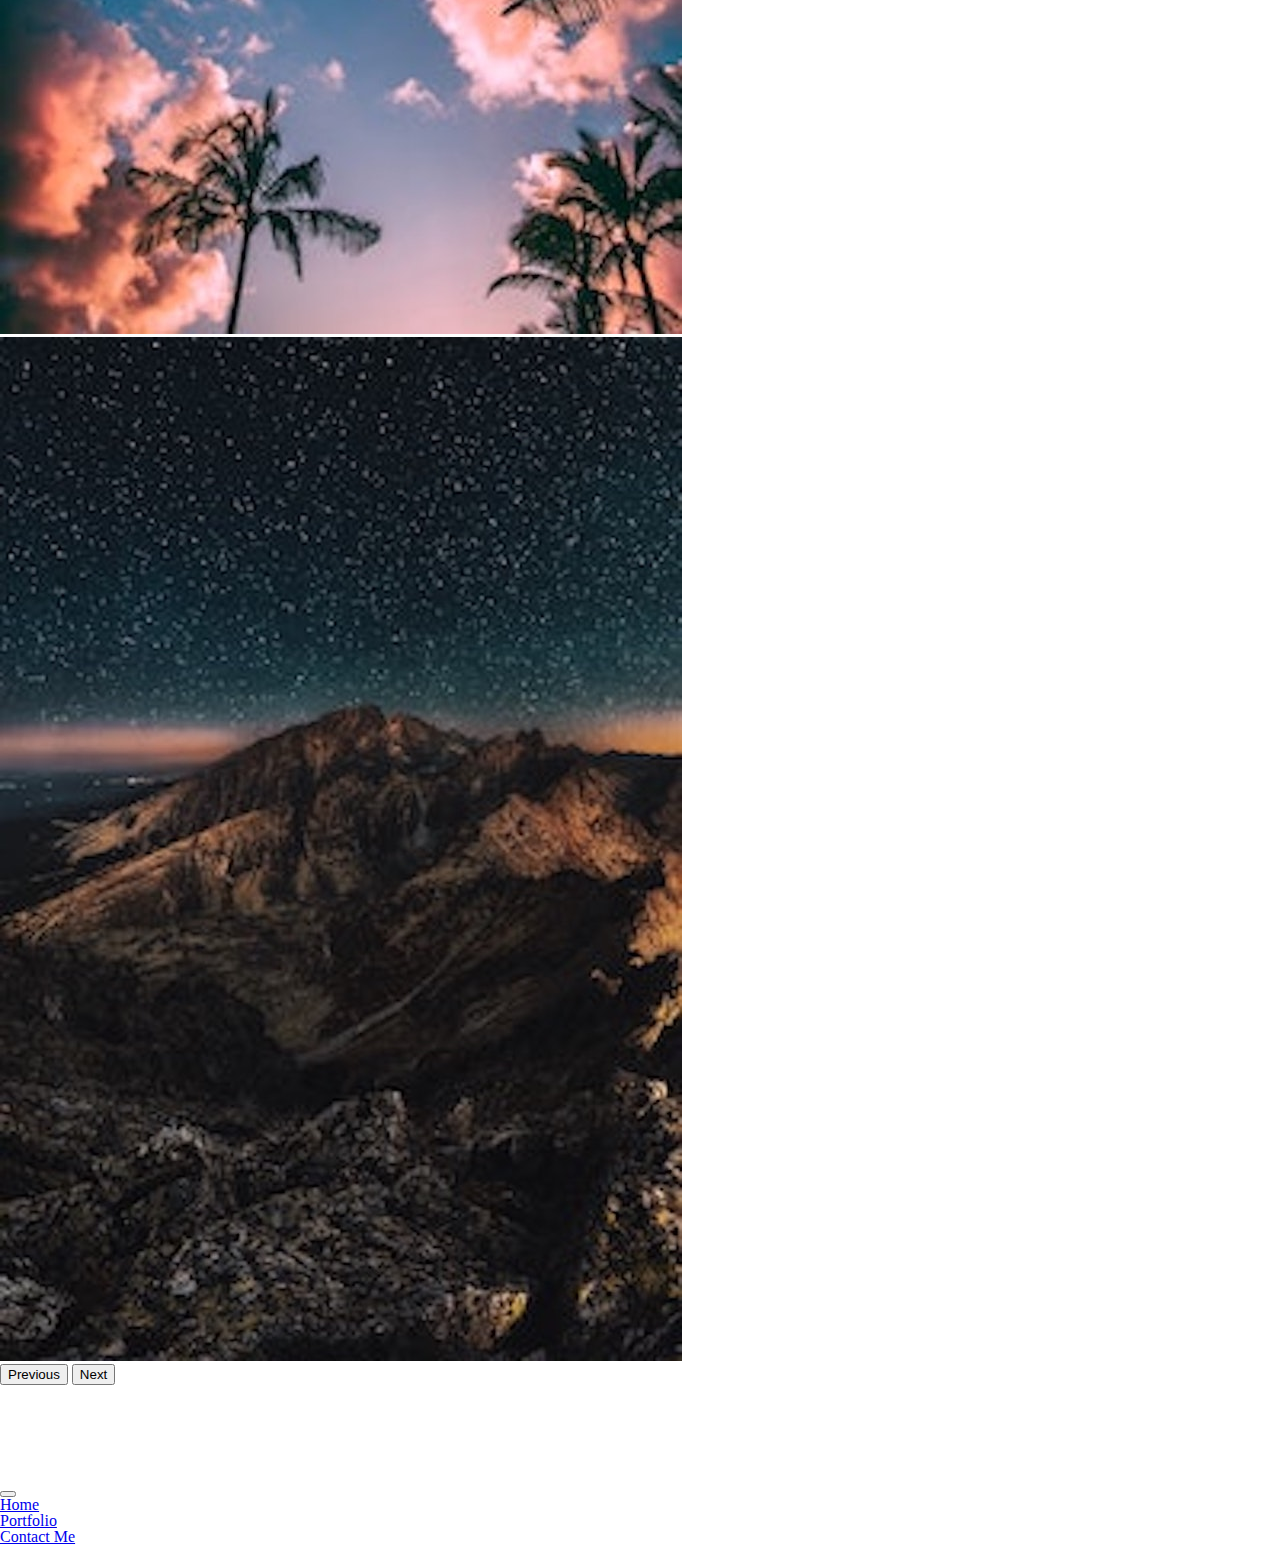
==== commit f5cd7162: "finish the contact me page" ====
--- a/pages/aboutme.html
+++ b/pages/aboutme.html
@@ -5,14 +5,14 @@
     <meta charset="UTF-8">
     <meta http-equiv="X-UA-Compatible" content="IE=edge">
     <meta name="viewport" content="width=device-width, initial-scale=1.0">
-    <title>Amir Ashkan's Portfolio</title>
+    <title>About Amir Ashkan</title>
     <!-- css style -->
 
 
     <!-- bootstrap -->
     <link rel="stylesheet" type="text/css" href="../asest/reset.css" />
     <link href="https://cdn.jsdelivr.net/npm/bootstrap@5.1.3/dist/css/bootstrap.min.css" rel="stylesheet" integrity="sha384-1BmE4kWBq78iYhFldvKuhfTAU6auU8tT94WrHftjDbrCEXSU1oBoqyl2QvZ6jIW3" crossorigin="anonymous">
-    <link rel="stylesheet" href="../asest/portfolio.css" />
+    <link rel="stylesheet" href="../asest/aboutme.css" />
 </head>
 
 <body>
@@ -23,8 +23,8 @@
         </div>
 
     </nav>
-    <main>
-        <div class="px-4 py-5 my-5 text-center color-1">
+    <main class="color-1">
+        <div class="px-4 py-5 my-5 text-center ">
             <h1 class="display-5 fw-bold size-ing">Amir Ashkan Salehian Dardashti</h1>
             <div class="col-lg-6 mx-auto">
                 <img src="../image/pexels-roberto-nickson-2486168.jpg" class="img-thumbnail" alt="...">
@@ -38,7 +38,7 @@
 
         <div class="b-example-divider "></div>
 
-        <div class="px-4 pt-5 my-5 text-center border-bottom color-1">
+        <div class="px-4 pt-5 my-5 text-center border-bottom ">
             <h1 class="display-4 fw-bold">Profasional Waterpolo Player</h1>
             <div class="col-lg-6 mx-auto">
                 <p class="lead mb-4">It was a good experience as a leader, and if you want to be good in something you need to work,practice and actully fail many times to learn more than before. </p>
@@ -81,7 +81,7 @@
 
         <div class="b-example-divider "></div>
 
-        <div class="container col-xxl-8 px-4 py-5 color-1">
+        <div class="container col-xxl-8 px-4 py-5 ">
             <div class="row flex-lg-row-reverse align-items-center g-5 py-5">
                 <div class="col-lg-6">
                     <h1 class="display-5 fw-bold lh-1 mb-3">Responsive left-aligned hero with image</h1>
@@ -118,7 +118,7 @@
 
         <div class="b-example-divider "></div>
 
-        <div class="container my-5 color-1">
+        <div class="container my-5 ">
             <div class="row p-4 pb-0 pe-lg-0 pt-lg-5 align-items-center rounded-3 border shadow-lg">
                 <div class="col-lg-7 p-3 p-lg-5 pt-lg-3">
                     <h1 class="display-4 fw-bold lh-1">Border hero with cropped image and shadows</h1>
@@ -185,12 +185,6 @@
         </div>
     </nav>
 
-
-    <script src="/docs/5.1/dist/js/bootstrap.bundle.min.js" integrity="sha384-ka7Sk0Gln4gmtz2MlQnikT1wXgYsOg+OMhuP+IlRH9sENBO0LRn5q+8nbTov4+1p" crossorigin="anonymous"></script>
-
-
-
-
     <script src="https://cdn.jsdelivr.net/npm/@popperjs/core@2.10.2/dist/umd/popper.min.js" integrity="sha384-7+zCNj/IqJ95wo16oMtfsKbZ9ccEh31eOz1HGyDuCQ6wgnyJNSYdrPa03rtR1zdB" crossorigin="anonymous"></script>
     <script src="https://cdn.jsdelivr.net/npm/bootstrap@5.1.3/dist/js/bootstrap.min.js" integrity="sha384-QJHtvGhmr9XOIpI6YVutG+2QOK9T+ZnN4kzFN1RtK3zEFEIsxhlmWl5/YESvpZ13" crossorigin="anonymous"></script>
 </body>
--- a/asest/aboutme.css
+++ b/asest/aboutme.css
@@ -0,0 +1,56 @@
+body {
+    font-family: 'Times New Roman', Times, serif;
+    --bs-bg-opacity: 1;
+    background-color: rgba(var(--bs-dark-rgb), var(--bs-bg-opacity));
+}
+
+.container-fluid1 {
+    text-align: center;
+    width: 100%;
+    padding-right: var(--bs-gutter-x, .75rem);
+    padding-left: var(--bs-gutter-x, .75rem);
+    margin-right: auto;
+    margin-left: auto;
+    /* display: flex; */
+    flex-wrap: inherit;
+    align-items: center;
+    justify-content: space-between;
+    --bs-bg-opacity: 1;
+    background-color: rgba(var(--bs-dark-rgb), var(--bs-bg-opacity));
+}
+
+.bg-light1 {
+    --bs-bg-opacity: 1;
+    background-color: rgba(var(--bs-dark-rgb), var(--bs-bg-opacity));
+}
+
+.aasd {
+    font-size: 50px;
+    color: white;
+}
+
+.aasd1 {
+    font-size: 57px;
+}
+
+.bd-placeholder-img {
+    font-size: 1.125rem;
+    text-anchor: middle;
+    -webkit-user-select: none;
+    -moz-user-select: none;
+    user-select: none;
+}
+
+@media (min-width: 768px) {
+    .bd-placeholder-img-lg {
+        font-size: 3.5rem;
+    }
+}
+
+.color-1 {
+    color: white;
+}
+
+.size-ing {
+    font-size: 35px;
+}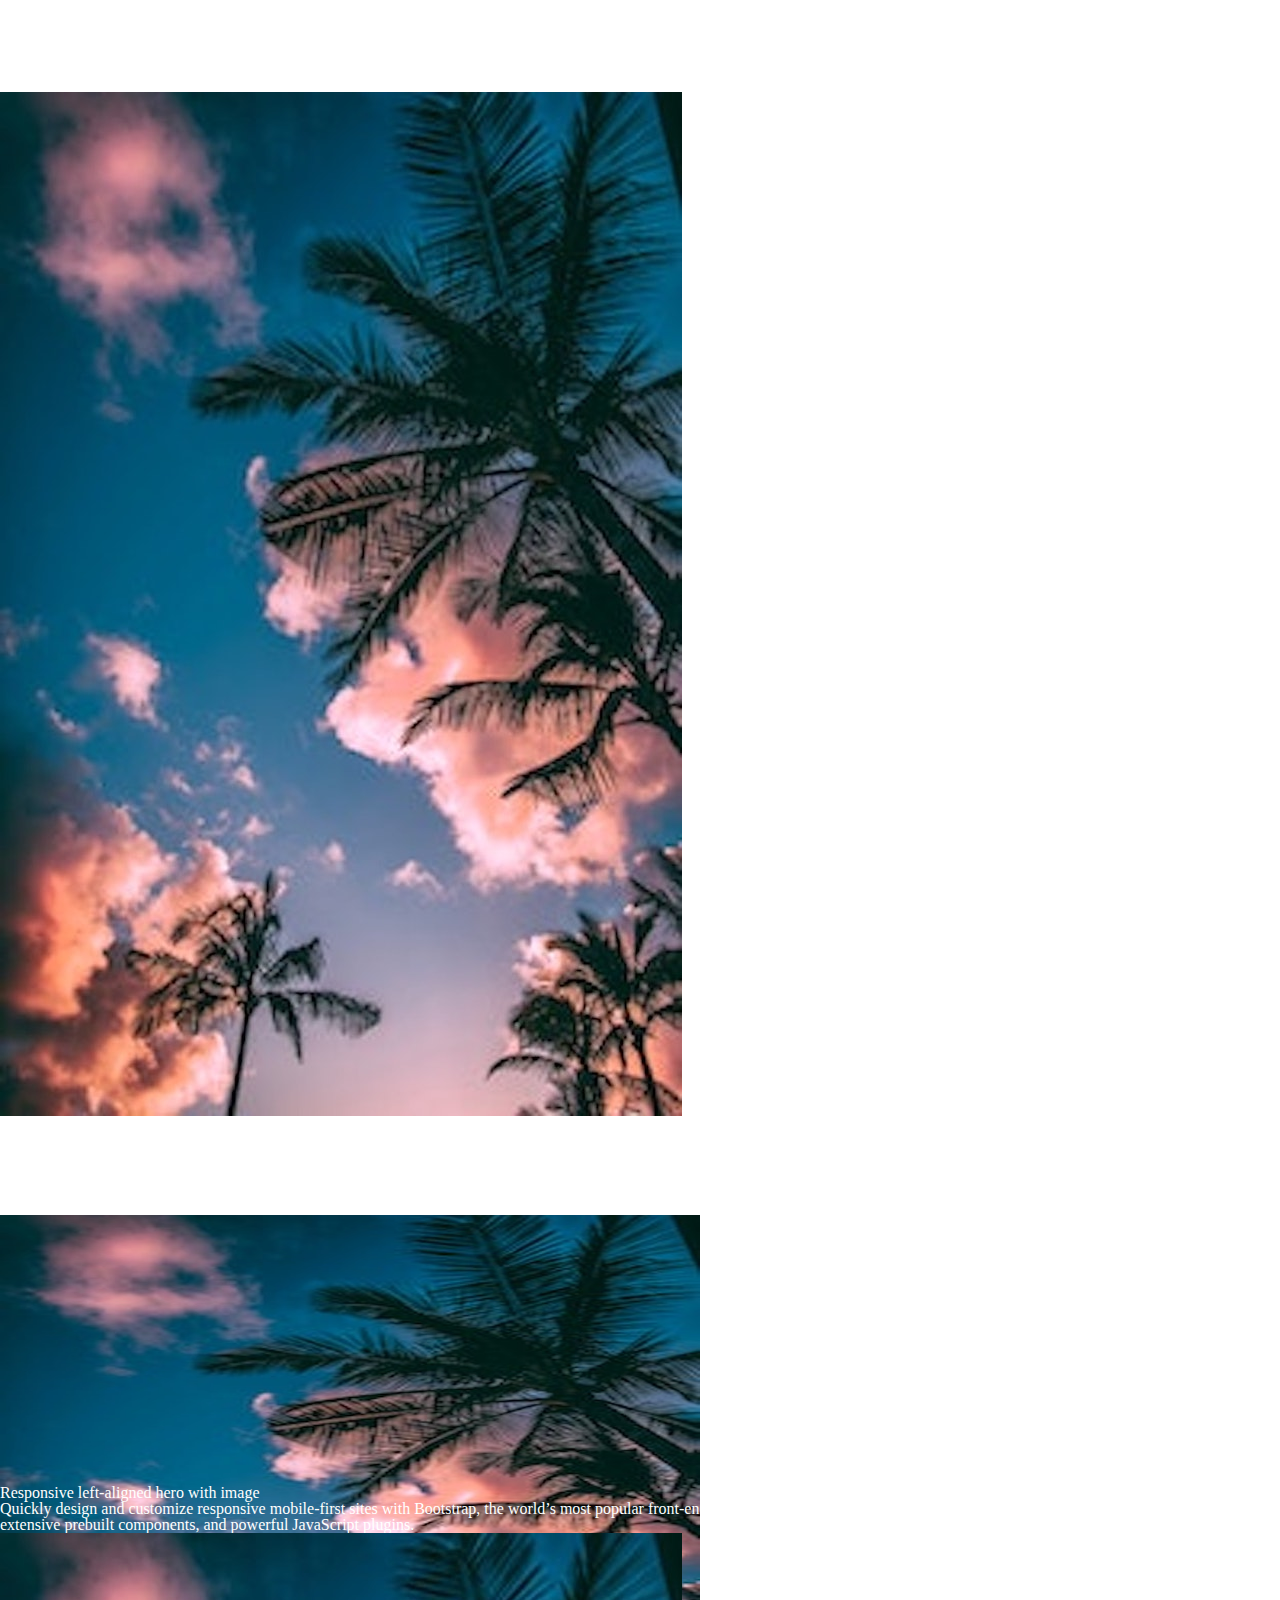
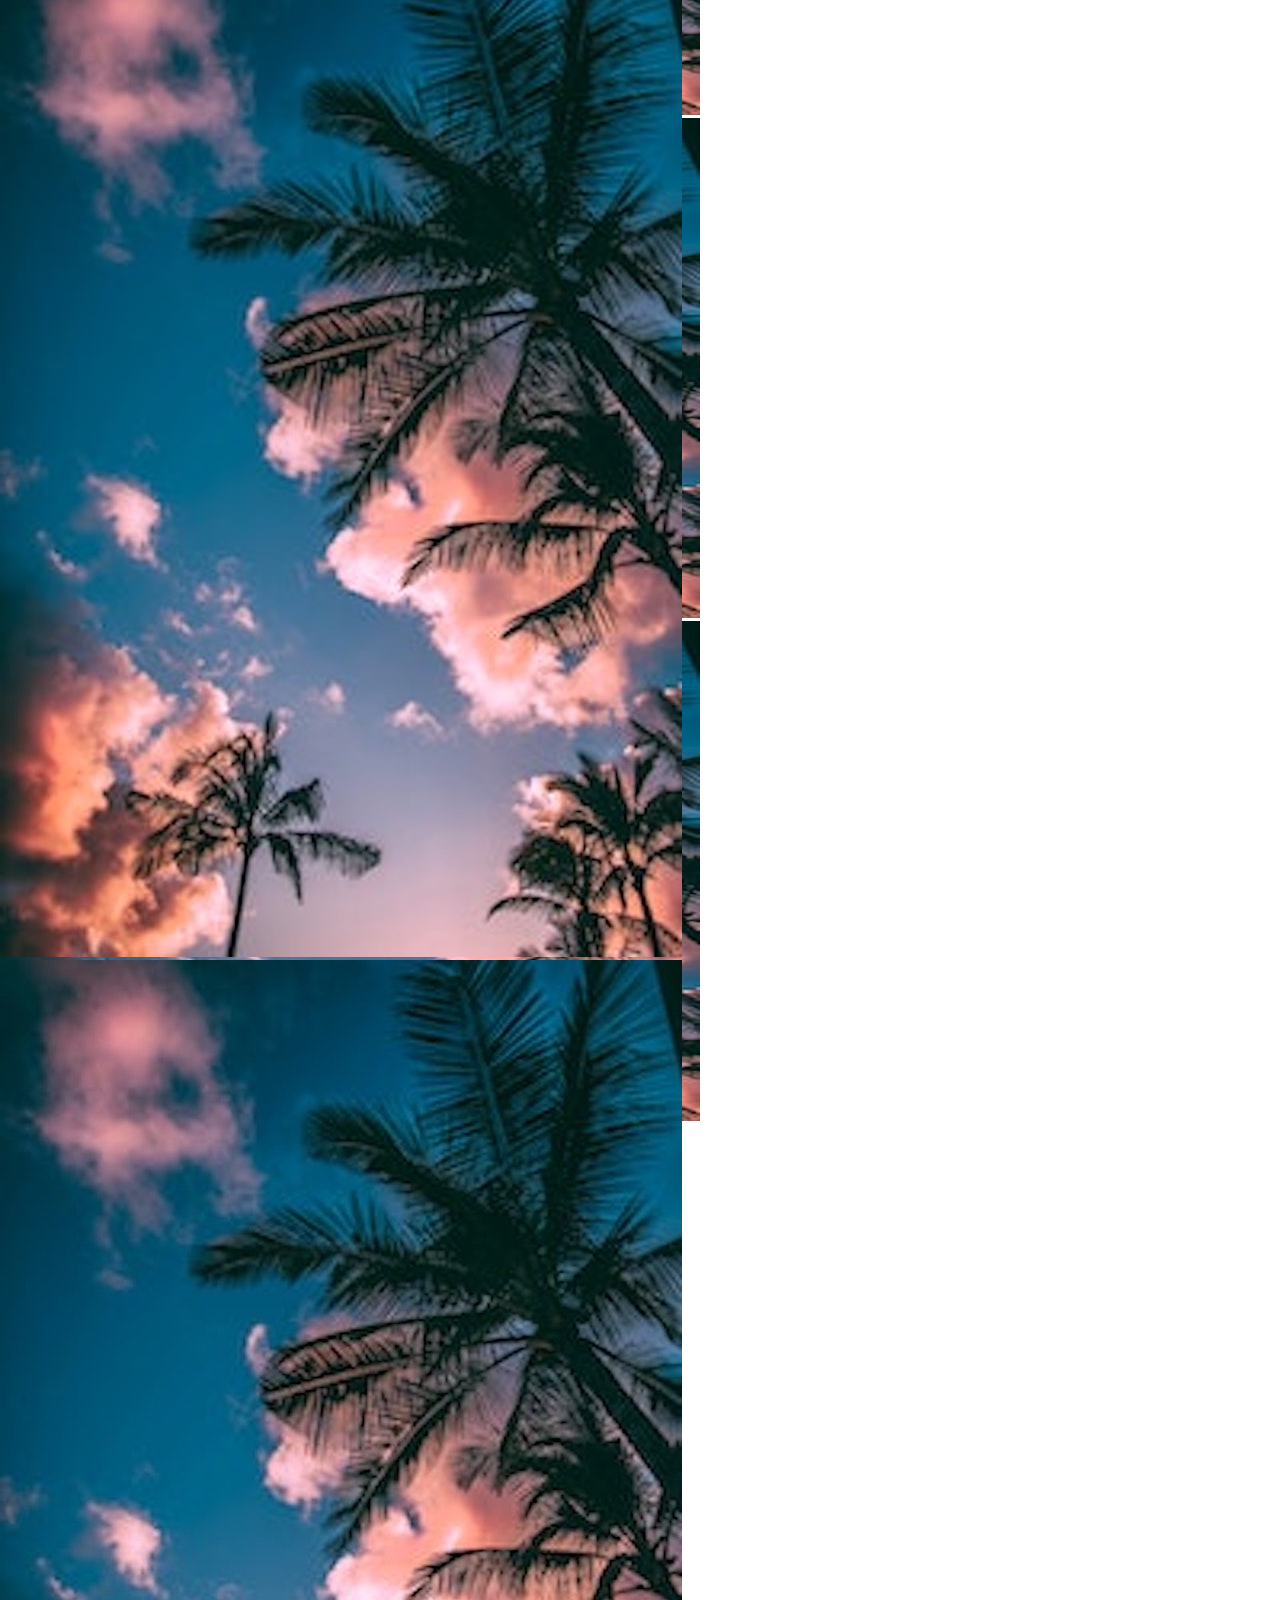
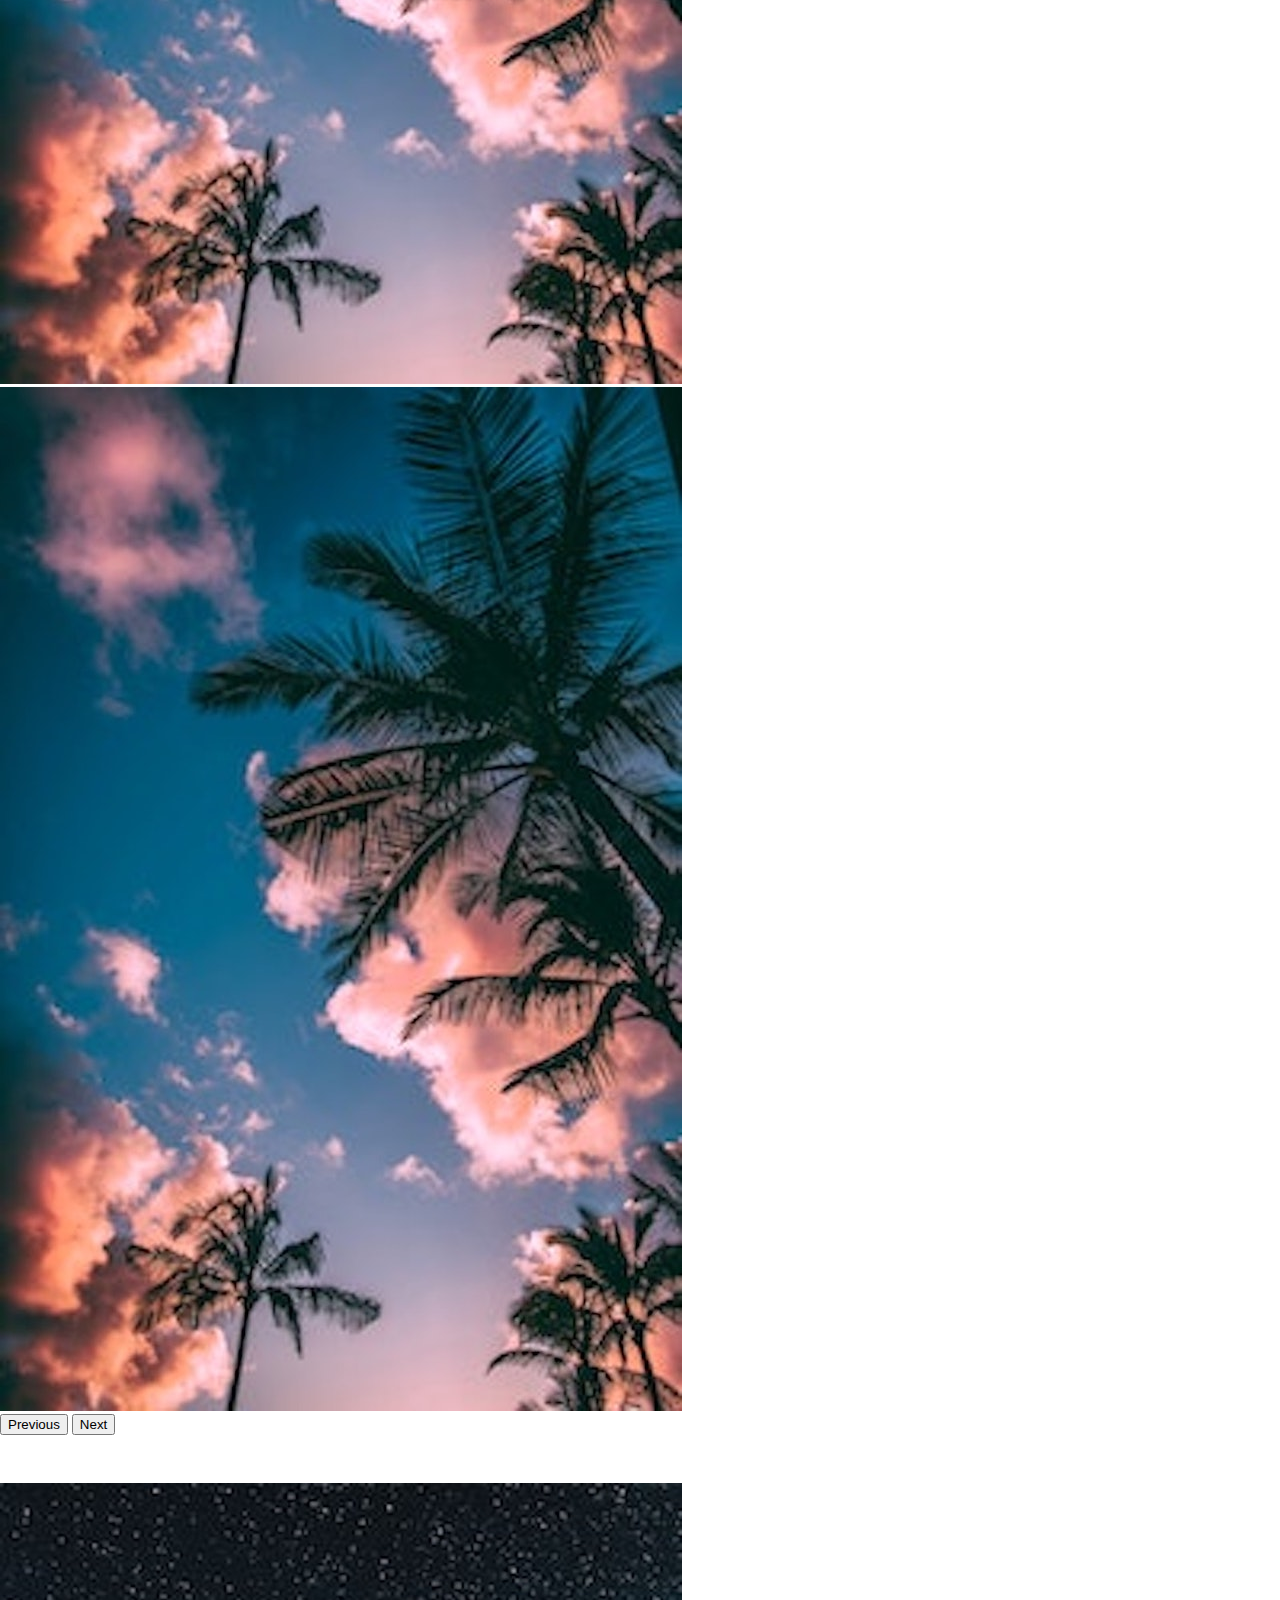
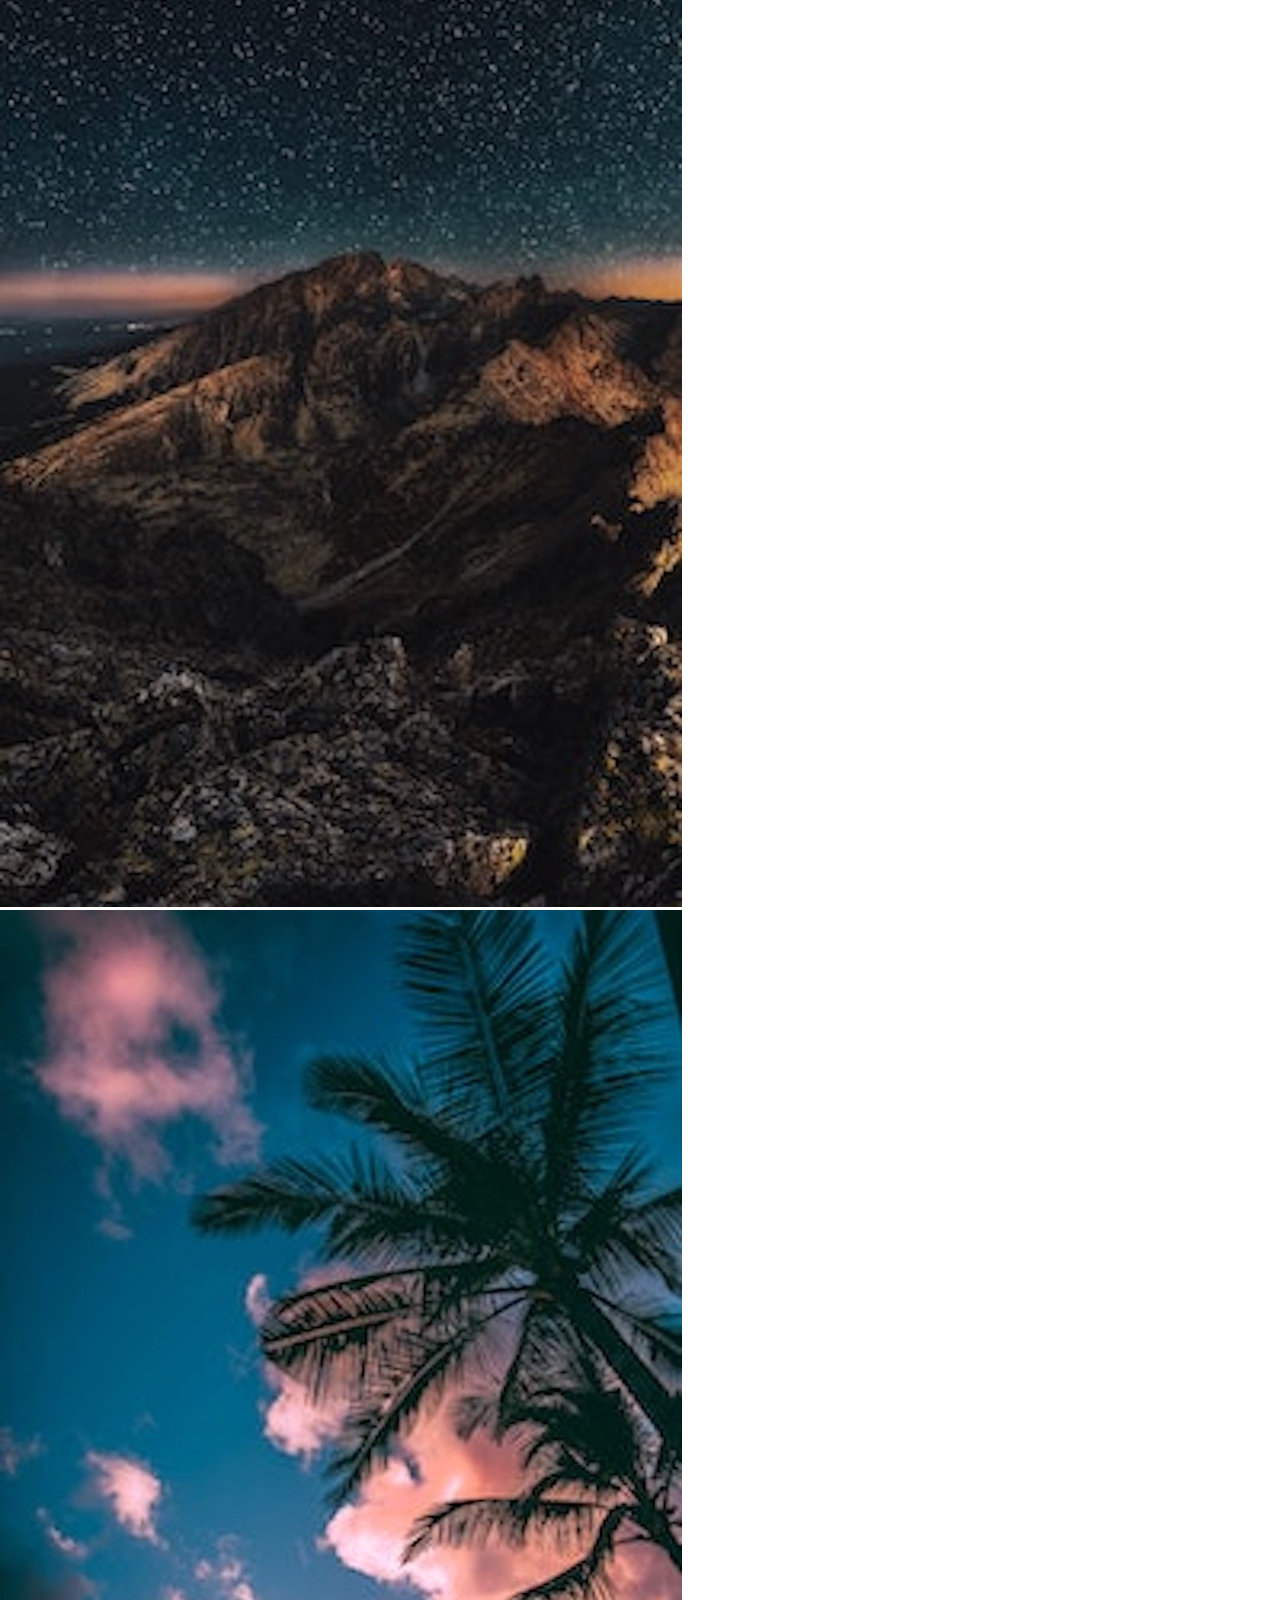
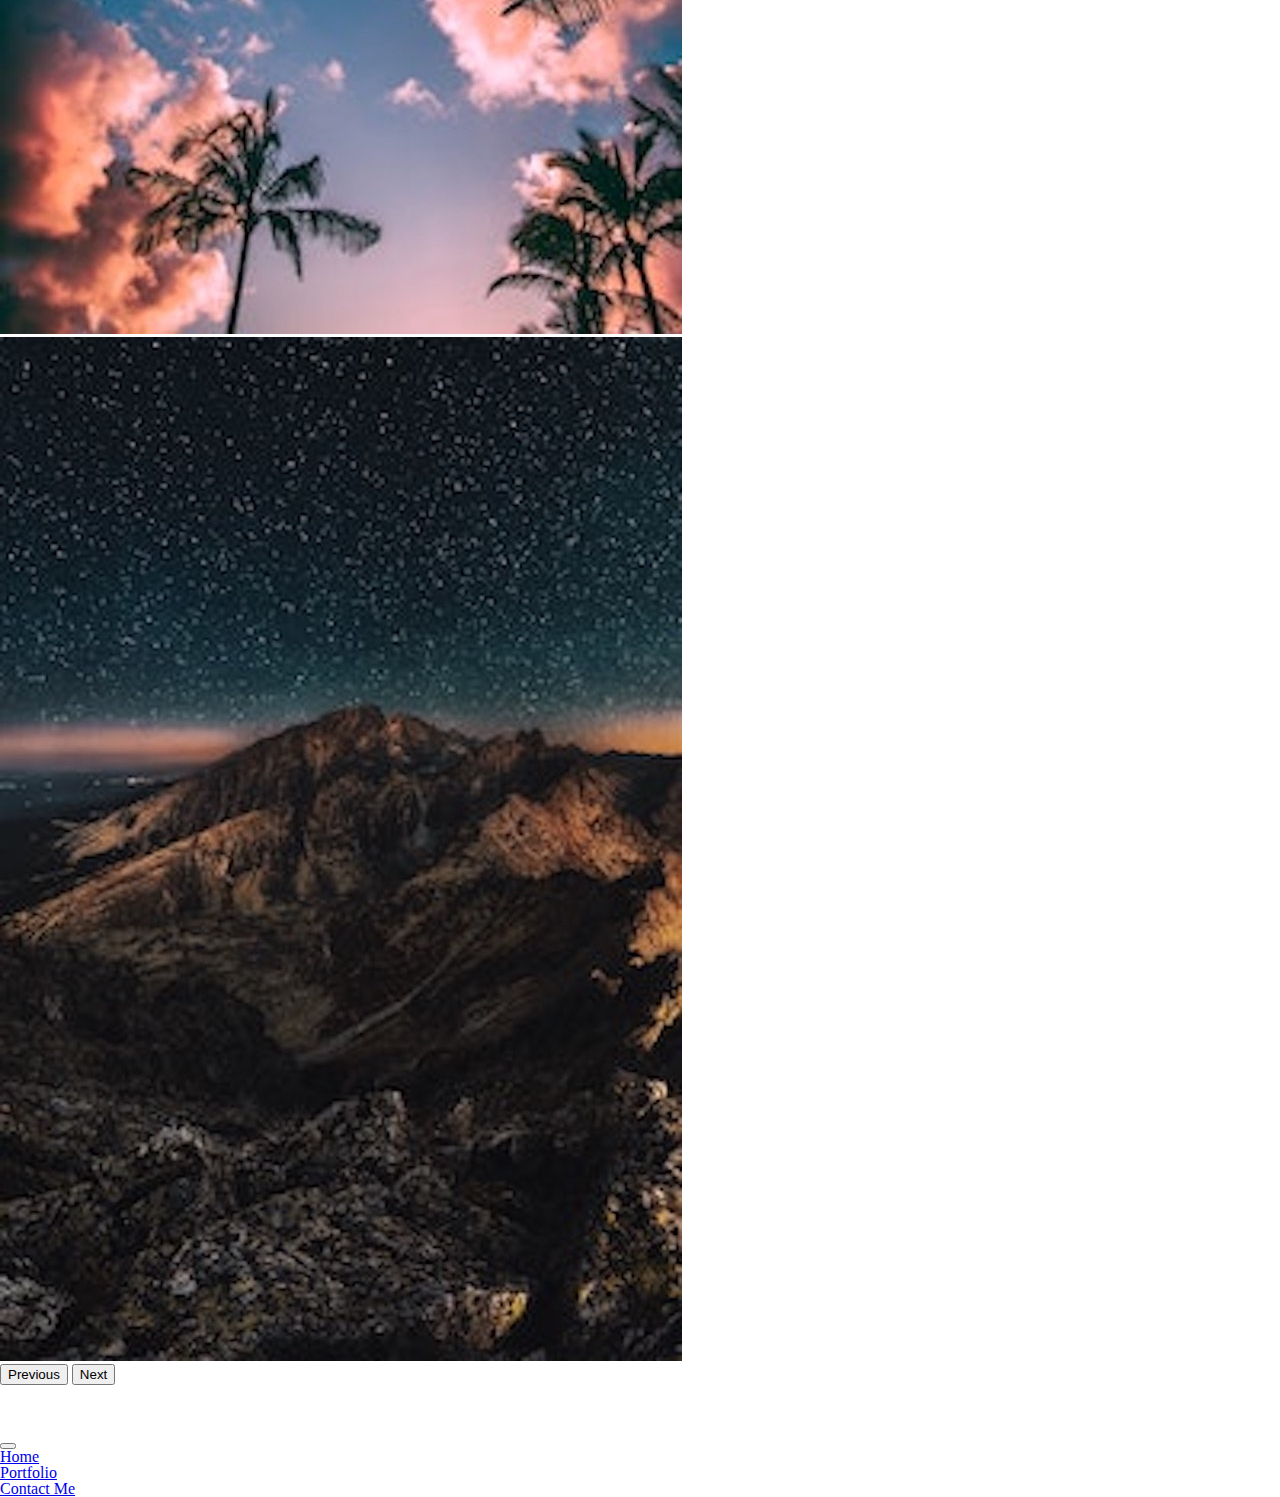
==== commit 267fac12: "fixing some problem" ====
--- a/pages/aboutme.html
+++ b/pages/aboutme.html
@@ -163,7 +163,7 @@
         </div>
     </main>
     </div>
-    <br><br><br><br>
+    <br>
     <nav class="navbar fixed-bottom navbar-expand-sm navbar-dark bg-dark">
         <div class="container-fluid">
             <button class="navbar-toggler" type="button" data-bs-toggle="collapse" data-bs-target="#navbarCollapse" aria-controls="navbarCollapse" aria-expanded="false" aria-label="Toggle navigation">
